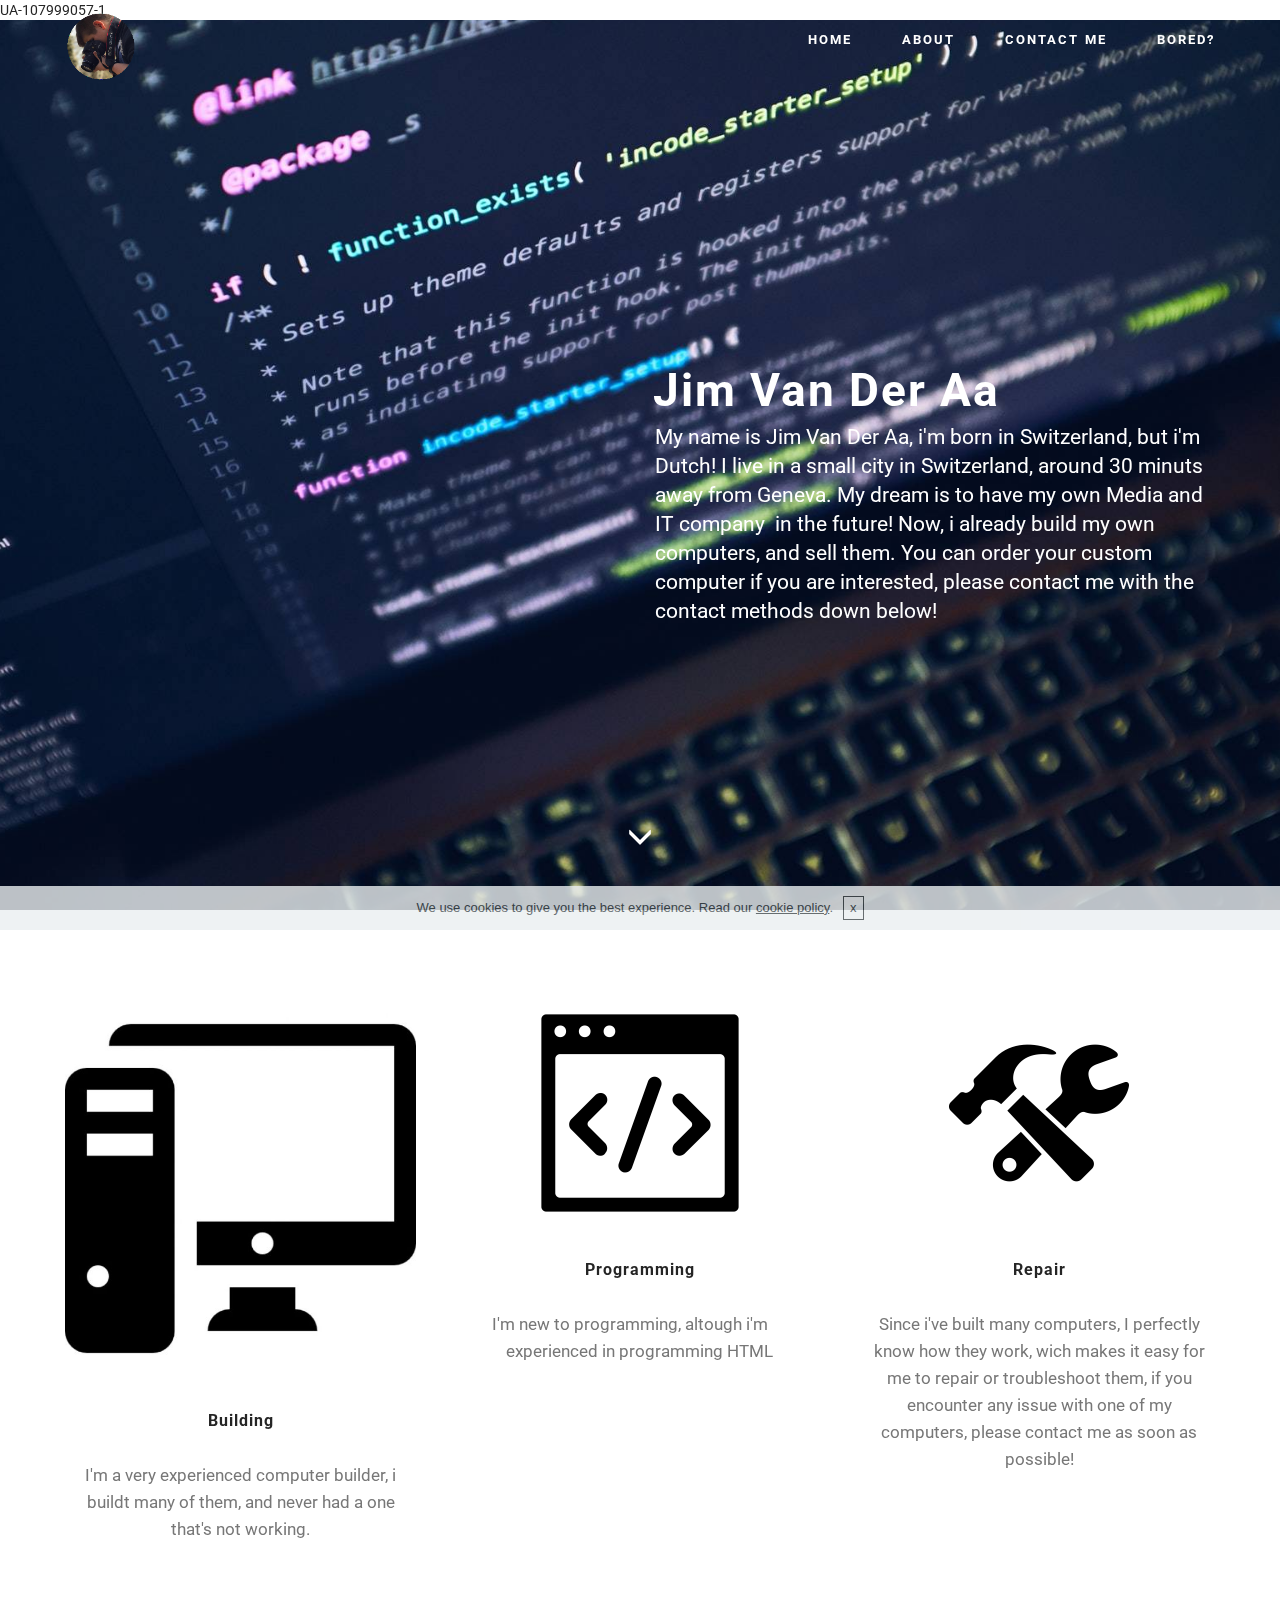
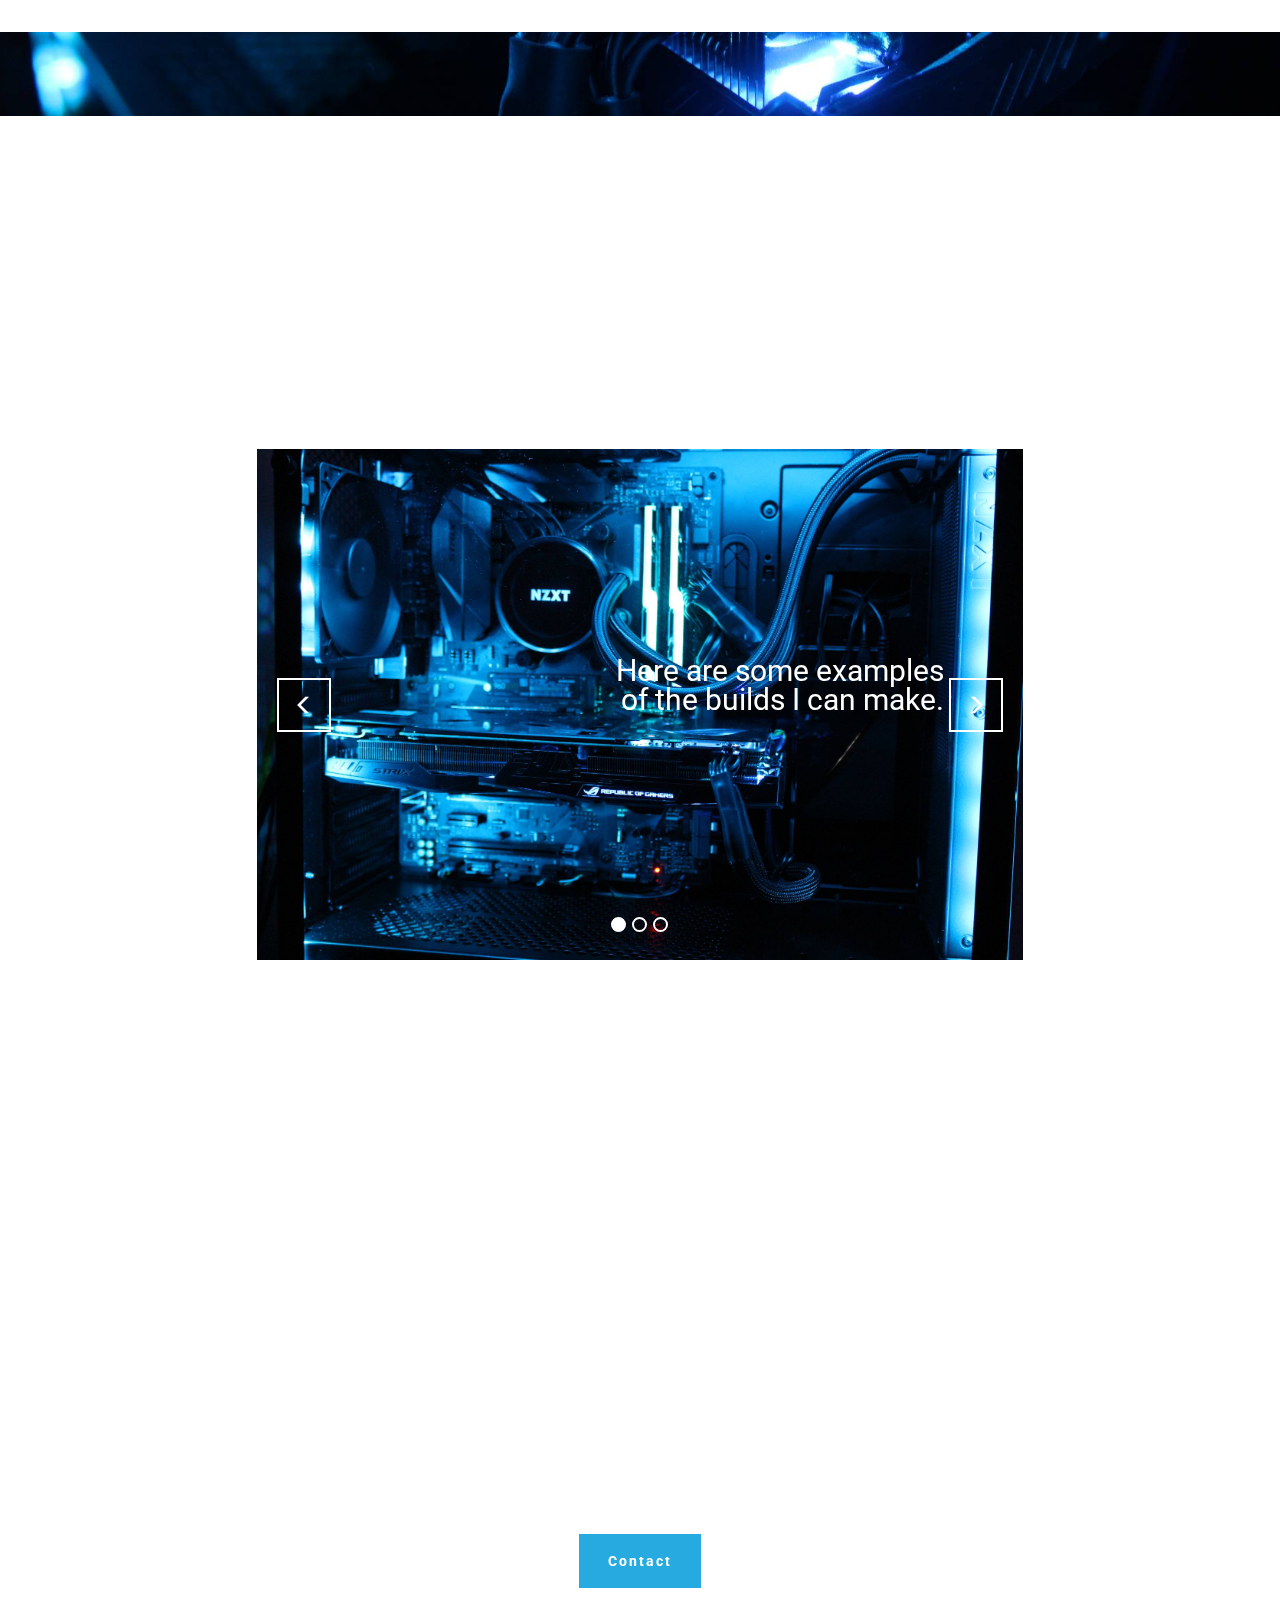
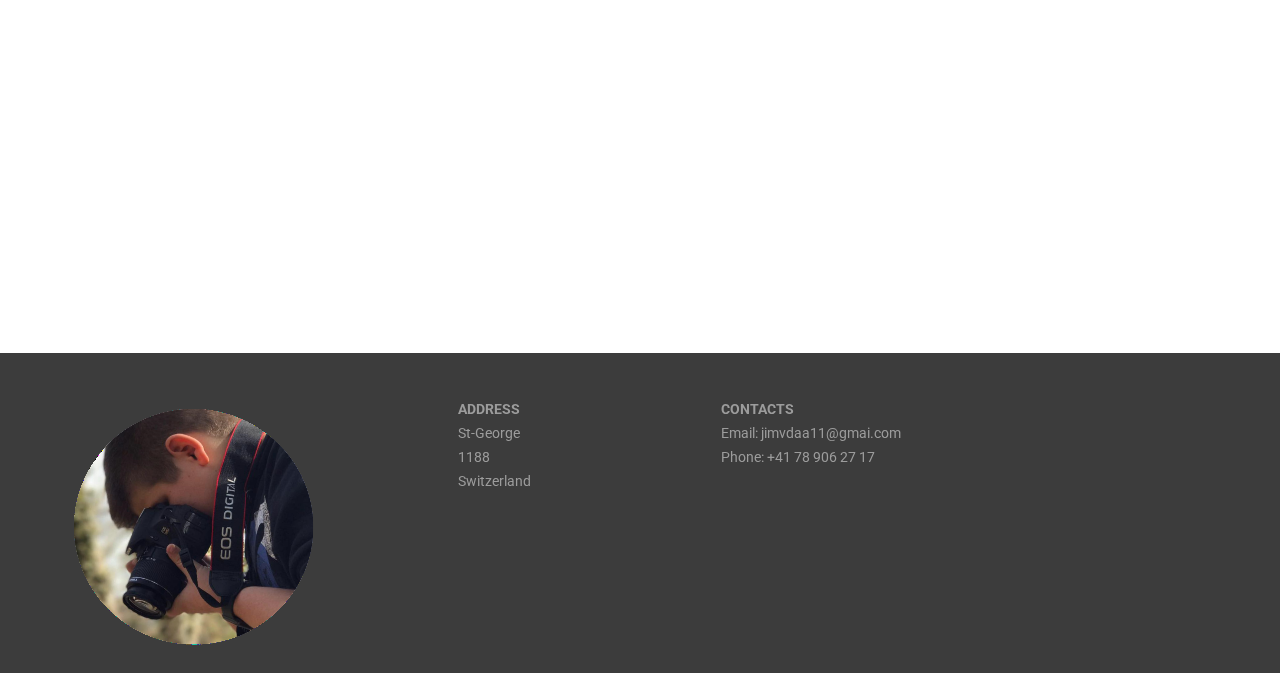
==== index.html @ eb86ec7e "create github pages" ====
<!DOCTYPE html>
<html>
<head>
  <!-- Site made with Mobirise Website Builder v4.3.2, https://mobirise.com -->
  <meta charset="UTF-8">
  <meta http-equiv="X-UA-Compatible" content="IE=edge">
  <meta name="generator" content="Mobirise v4.3.2, mobirise.com">
  <meta name="viewport" content="width=device-width, initial-scale=1">
  <link rel="shortcut icon" href="assets/images/man-128x128.png" type="image/x-icon">
  <meta name="description" content="">
  <title>Home</title>
  <link rel="stylesheet" href="https://fonts.googleapis.com/css?family=Roboto:700,400&subset=cyrillic,latin,greek,vietnamese">
  <link rel="stylesheet" href="assets/bootstrap/css/bootstrap.min.css">
  <link rel="stylesheet" href="assets/soundcloud-plugin/style.css">
  <link rel="stylesheet" href="assets/animate.css/animate.min.css">
  <link rel="stylesheet" href="assets/mobirise/css/style.css">
  <link rel="stylesheet" href="assets/mobirise-slider/style.css">
  <link rel="stylesheet" href="assets/mobirise/css/mbr-additional.css" type="text/css">
  
  
  
</head>
<body>

<!-- Google Analytics -->
UA-107999057-1
<!-- /Google Analytics -->


<section class="mbr-navbar mbr-navbar--freeze mbr-navbar--absolute mbr-navbar--sticky mbr-navbar--auto-collapse mbr-navbar--transparent" id="menu-0" data-rv-view="0">
    <div class="mbr-navbar__section mbr-section">
        <div class="mbr-section__container container">
            <div class="mbr-navbar__container">
                <div class="mbr-navbar__column mbr-navbar__column--s mbr-navbar__brand">
                    <span class="mbr-navbar__brand-link mbr-brand mbr-brand--inline">
                        <span class="mbr-brand__logo"><a href="https://mobirise.com"><img src="assets/images/man-128x128.png" class="mbr-navbar__brand-img mbr-brand__img" alt="Mobirise"></a></span>
                        <span class="mbr-brand__name"><a class="mbr-brand__name text-white" href="https://mobirise.com"></a></span>
                    </span>
                </div>
                <div class="mbr-navbar__hamburger mbr-hamburger"><span class="mbr-hamburger__line"></span></div>
                <div class="mbr-navbar__column mbr-navbar__menu">
                    <nav class="mbr-navbar__menu-box mbr-navbar__menu-box--inline-right">
                        <div class="mbr-navbar__column">
                            <ul class="mbr-navbar__items mbr-navbar__items--right float-left mbr-buttons mbr-buttons--freeze mbr-buttons--right btn-decorator mbr-buttons--active mbr-buttons--only-links"><li class="mbr-navbar__item"><a class="mbr-buttons__link btn text-white" href="index.html#features1-7">HOME</a></li><li class="mbr-navbar__item"><a class="mbr-buttons__link btn text-white" href="page2.html">ABOUT</a></li><li class="mbr-navbar__item"><a class="mbr-buttons__link btn text-white" href="Contact.html">CONTACT ME<br><br></a></li>  <li class="mbr-navbar__item"><a class="mbr-buttons__link btn text-white" href="soundcloud.html">BORED?</a></li> </ul>                            
                            
                        </div>
                    </nav>
                </div>
            </div>
        </div>
    </div>
</section>

<section class="engine"><a href="https://mobirise.co">Mobirise</a></section><section class="mbr-box mbr-section mbr-section--relative mbr-section--fixed-size mbr-section--full-height mbr-section--bg-adapted mbr-parallax-background" id="header1-1" data-rv-view="2" style="background-image: url(assets/images/mbr-1-1620x1080.jpg);">
    <div class="mbr-box__magnet mbr-box__magnet--sm-padding mbr-box__magnet--center-left mbr-after-navbar">
        
        <div class="mbr-box__container mbr-section__container container">
            <div class="mbr-box mbr-box--stretched"><div class="mbr-box__magnet mbr-box__magnet--center-left">
                <div class="row"><div class=" col-sm-6 col-sm-offset-6">
                    <div class="mbr-hero animated fadeInUp">
                        <h1 class="mbr-hero__text">Jim Van Der Aa</h1>
                        <p class="mbr-hero__subtext">My name is Jim Van Der Aa, i'm born in Switzerland, but i'm Dutch! I live in a small city in Switzerland, around 30 minuts away from Geneva. My dream is to have my own Media and IT company &nbsp;in the future! Now, i already build my own computers, and sell them. You can order your custom computer if you are interested, please contact me with the contact methods down below!</p>
                    </div>
                    
                </div></div>
            </div></div>
        </div>
        <div class="mbr-arrow mbr-arrow--floating text-center">
            <div class="mbr-section__container container">
                <a class="mbr-arrow__link" href="#features1-7"><i class="glyphicon glyphicon-menu-down"></i></a>
            </div>
        </div>
    </div>
</section>

<section class="mbr-section mbr-section--relative mbr-section--fixed-size" id="features1-7" data-rv-view="7" style="background-color: rgb(255, 255, 255);">
    
    
    <div class="mbr-section__container container mbr-section__container--std-top-padding" style="padding-top: 93px;">
        <div class="mbr-section__row row">
            <div class="mbr-section__col col-xs-12 col-sm-4">
                <div class="mbr-section__container mbr-section__container--center mbr-section__container--middle">
                    <figure class="mbr-figure"><img src="assets/images/pc-computer-with-monitor-318-50338-600x600.jpg" class="mbr-figure__img"></figure>
                </div>
                <div class="mbr-section__container mbr-section__container--middle">
                    <div class="mbr-header mbr-header--reduce mbr-header--center mbr-header--wysiwyg">
                        <h3 class="mbr-header__text">Building<br></h3>
                    </div>
                </div>
                <div class="mbr-section__container mbr-section__container--last" style="padding-bottom: 93px;">
                    <div class="mbr-article mbr-article--wysiwyg">
                        <p>I'm a very experienced computer builder, i buildt many of them, and never had a one that's not working.</p>
                    </div>
                </div>
                
            </div>
            <div class="mbr-section__col col-xs-12 col-sm-4">
                <div class="mbr-section__container mbr-section__container--center mbr-section__container--middle">
                    <figure class="mbr-figure"><img src="assets/images/143945-200-200x200.png" class="mbr-figure__img"></figure>
                </div>
                <div class="mbr-section__container mbr-section__container--middle">
                    <div class="mbr-header mbr-header--reduce mbr-header--center mbr-header--wysiwyg">
                        <h3 class="mbr-header__text">Programming</h3>
                    </div>
                </div>
                <div class="mbr-section__container mbr-section__container--last" style="padding-bottom: 93px;">
                    <div class="mbr-article mbr-article--wysiwyg">
                        <p>&nbsp; &nbsp;I'm new to programming, altough i'm &nbsp; &nbsp; &nbsp; &nbsp; &nbsp;experienced in programming HTML&nbsp;</p>
                    </div>
                </div>
                
            </div>
            
            <div class="mbr-section__col col-xs-12 col-sm-4">
                <div class="mbr-section__container mbr-section__container--center mbr-section__container--middle">
                    <figure class="mbr-figure"><img src="assets/images/428864-200-200x200.png" class="mbr-figure__img"></figure>
                </div>
                <div class="mbr-section__container mbr-section__container--middle">
                    <div class="mbr-header mbr-header--reduce mbr-header--center mbr-header--wysiwyg">
                        <h3 class="mbr-header__text">Repair</h3>
                    </div>
                </div>
                <div class="mbr-section__container mbr-section__container--last" style="padding-bottom: 93px;">
                    <div class="mbr-article mbr-article--wysiwyg">
                        <p>Since i've built many computers, I perfectly know how they work, wich makes it easy for me to repair or troubleshoot them, if you encounter any issue with one of my computers, please contact me as soon as possible!</p>
                    </div>
                </div>
                
            </div>
            
            
            
            
            
        </div>
    </div>
</section>

<section class="mbr-section mbr-section--relative mbr-section--fixed-size mbr-parallax-background" id="msg-box3-9" data-rv-view="10" style="background-image: url(assets/images/img-527-2000x1333.jpg);">
    
    <div class="mbr-section__container container mbr-section__container--first" style="padding-top: 93px;">
        <div class="mbr-header mbr-header--wysiwyg row">
            <div class="col-sm-8 col-sm-offset-2">
                <h3 class="mbr-header__text">Custom Computer</h3>
                
            </div>
        </div>
    </div>
    <div class="mbr-section__container container mbr-section__container--last" style="padding-bottom: 93px;">
        <div class="row">
            <div class="mbr-article mbr-article--wysiwyg col-sm-8 col-sm-offset-2"><p>I can build a custom computer for you, please specify wich specs you would like.</p><p>If you have no idea what specs you would want, please tell me what you will be using the pc for, and what your budget is.</p></div>
        </div>
    </div>
    
</section>

<section class="mbr-slider mbr-section mbr-section--no-padding carousel slide" data-ride="carousel" data-wrap="true" data-interval="5000" id="slider2-a" data-rv-view="13">
    <div class="mbr-section__container article-slider container mbr-section__container--isolated">
        <div class=" col-sm-offset-2 col-sm-8">
            <ol class="carousel-indicators">
                <li data-app-prevent-settings="" data-target="#slider2-a" class="active" data-slide-to="0"></li><li data-app-prevent-settings="" data-target="#slider2-a" data-slide-to="1"></li><li data-app-prevent-settings="" data-target="#slider2-a" data-slide-to="2"></li>
            </ol>
            <div class="carousel-inner" role="listbox">
                <div class="mbr-box mbr-section mbr-section--relative mbr-section--fixed-size mbr-section--bg-adapted item dark center active">
                    <div class="mbr-box__magnet mbr-box__magnet--center-right">
                                            
                        <div>
                            <img src="assets/images/img-541-2000x1333.jpg">
                            <div class="row">
                                <div class=" col-md-6 col-md-offset-5">  

                                <div class="mbr-hero">
                                    <h1 class="mbr-hero__text"></h1>

                                    <p class="mbr-hero__subtext">Here are some examples of the builds I can make.</p>
                                </div>
                                
                                </div>
                            </div>
                        </div>
                    </div>
                </div><div class="mbr-box mbr-section mbr-section--relative mbr-section--fixed-size mbr-section--bg-adapted item dark center">
                    <div class="mbr-box__magnet mbr-box__magnet--center-left">
                                            
                        <div>
                            <img src="assets/images/img-519-2000x1333.jpg">
                            <div class="row">
                                <div class=" col-md-offset-1 col-md-6">  

                                <div class="mbr-hero">
                                    <h1 class="mbr-hero__text"></h1>

                                    <p class="mbr-hero__subtext"></p>
                                </div>
                                
                                </div>
                            </div>
                        </div>
                    </div>
                </div><div class="mbr-box mbr-section mbr-section--relative mbr-section--fixed-size mbr-section--bg-adapted item dark center">
                    <div class="mbr-box__magnet mbr-box__magnet--center-center">
                                            
                        <div>
                            <img src="assets/images/img-511-2000x1333.jpg">
                            <div class="row">
                                <div class=" col-md-8 col-md-offset-2">  

                                <div class="mbr-hero">
                                    <h1 class="mbr-hero__text"></h1>

                                    <p class="mbr-hero__subtext"></p>
                                </div>
                                
                                </div>
                            </div>
                        </div>
                    </div>
                </div>
            </div>
            
            <a data-app-prevent-settings="" class="left carousel-control" role="button" data-slide="prev" href="#slider2-a">
                <span class="glyphicon glyphicon-menu-left" aria-hidden="true"></span>
                <span class="sr-only">Previous</span>
            </a>
            <a data-app-prevent-settings="" class="right carousel-control" role="button" data-slide="next" href="#slider2-a">
                <span class="glyphicon glyphicon-menu-right" aria-hidden="true"></span>
                <span class="sr-only">Next</span>
            </a>
        </div>
    </div>
</section>

<section class="mbr-box mbr-section mbr-section--relative mbr-section--fixed-size mbr-section--full-height mbr-section--bg-adapted" id="header4-r" data-bg-video="https://www.youtube.com/embed/zaPo86cfmDQ?rel=0&amp;amp;showinfo=0&amp;autoplay=0&amp;loop=0" data-rv-view="69">
    <div class="mbr-box__magnet mbr-box__magnet--sm-padding mbr-box__magnet--center-center">
        
        <div class="mbr-box__container mbr-section__container container">
            <div class="mbr-box mbr-box--stretched"><div class="mbr-box__magnet mbr-box__magnet--center-center">
                <div class="row"><div class=" col-sm-8 col-sm-offset-2">
                    <div class="mbr-hero animated fadeInUp">
                        <h1 class="mbr-hero__text">Contact Form</h1>
                        <p class="mbr-hero__subtext">You can contact me via e-mail, and it's totally free :-)</p>
                    </div>
                    <div class="mbr-buttons btn-inverse mbr-buttons--center"><a class="mbr-buttons__btn btn btn-lg animated fadeInUp delay btn-info" href="https://mobirise.com">Contact</a> </div>
                </div></div>
            </div></div>
        </div>
        
    </div>
</section>

<section class="mbr-section mbr-section--relative mbr-section--fixed-size" id="contacts1-c" data-rv-view="5" style="background-color: rgb(60, 60, 60);">
    
    <div class="mbr-section__container container">
        <div class="mbr-contacts mbr-contacts--wysiwyg row" style="padding-top: 45px; padding-bottom: 0px;">
            <div class="col-sm-4">
                <div><img src="assets/images/man-265x264.png" class="mbr-contacts__img mbr-contacts__img--left"></div>
            </div>
            <div class="col-sm-8">
                <div class="row">
                    <div class="col-sm-4">
                        <p class="mbr-contacts__text"><strong>ADDRESS</strong><br>St-George<br>1188<br>Switzerland</p>
                    </div>
                    <div class="col-sm-4">
                        <p class="mbr-contacts__text"><strong>CONTACTS</strong><br>
Email: jimvdaa11@gmai.com<br>
Phone: +41 78 906 27 17<br><br></p>
                    </div>
                    <div class="col-sm-4"><ul class="mbr-contacts__list"></ul></div>
                </div>
            </div>
        </div>
    </div>
</section>


  <script src="assets/web/assets/jquery/jquery.min.js"></script>
  <script src="assets/bootstrap/js/bootstrap.min.js"></script>
  <script src="assets/smooth-scroll/smooth-scroll.js"></script>
  <script src="assets/jquery-mb-ytplayer/jquery.mb.ytplayer.min.js"></script>
  <script src="assets/bootstrap-carousel-swipe/bootstrap-carousel-swipe.js"></script>
  <script src="assets/jarallax/jarallax.js"></script>
  <script src="assets/cookies-alert-plugin/cookies-alert-core.js"></script>
  <script src="assets/cookies-alert-plugin/cookies-alert-script.js"></script>
  <script src="assets/mobirise/js/script.js"></script>
  
  
<input name="cookieData" type="hidden" data-cookie-text="We use cookies to give you the best experience. Read our <a href='privacy.html'>cookie policy</a>.">
  </body>
</html>
---- assets/soundcloud-plugin/style.css ----
.addons-container {
  position: relative;
  margin-left: auto;
  margin-right: auto;
  padding-right: 15px;
  padding-left: 15px; }
  @media (min-width: 576px) {
    .addons-container {
      padding-right: 15px;
      padding-left: 15px; } }
  @media (min-width: 768px) {
    .addons-container {
      padding-right: 15px;
      padding-left: 15px; } }
  @media (min-width: 992px) {
    .addons-container {
      padding-right: 15px;
      padding-left: 15px; } }
  @media (min-width: 1200px) {
    .addons-container {
      padding-right: 15px;
      padding-left: 15px; } }
  @media (min-width: 576px) {
    .addons-container {
      width: 540px;
      max-width: 100%; } }
  @media (min-width: 768px) {
    .addons-container {
      width: 720px;
      max-width: 100%; } }
  @media (min-width: 992px) {
    .addons-container {
      width: 960px;
      max-width: 100%; } }
  @media (min-width: 1200px) {
    .addons-container {
      width: 1140px;
      max-width: 100%; } }

.addons-container-inner{
    position: relative;
    width: 100%;
    min-height: 1px;
    padding-right: 15px;
    padding-left: 15px;
}
@media (min-width: 567px) {
    .addons-container-inner{
        -ms-flex: 0 0 66.666667%;
        flex: 0 0 66.666667%;
        max-width: 66.666667%;
    }
}
.addons-row{
    display: flex;
    justify-content:center;
}
---- assets/mobirise/css/style.css ----
.is-builder .animated {
  -webkit-animation-name: none !important;
  animation-name: none !important;
}
html {
  position: relative;
  min-height: 100%;
}
.mbr-embedded-video {
  position: relative;
}
.mbr-background-video,
.mbr-background-video-preview {
  bottom: 0;
  left: 0;
  overflow: hidden;
  position: absolute;
  right: 0;
  top: 0;
}
.mbr-parallax-background,
.mbr-background {
  background-attachment: fixed !important;
  background-position: 50% 0;
  background-repeat: no-repeat;
  background-size: cover !important;
}
.mbr-hidden-scrollbar .mbr-parallax-background {
  background-size: auto 130%;
}
.mobile .mbr-parallax-background {
  background-attachment: scroll !important;
}
.mbr-background {
  background-attachment: scroll !important;
}
.mbr-navbar {
  position: relative;
  width: 100%;
}
.mbr-navbar:before {
  content: "";
  display: block;
}
.mbr-navbar__brand-link:after,
.mbr-navbar__brand-img {
  max-height: 74px;
  height: 100%;
}
.mbr-navbar:before,
.mbr-navbar__container {
  height: 98px;
}
.mbr-navbar--ss .mbr-navbar__brand-link:after,
.mbr-navbar--ss .mbr-navbar__brand-img {
  height: 74px;
}
.mbr-navbar--ss:before,
.mbr-navbar--ss .mbr-navbar__container {
  height: 98px;
}
.mbr-navbar--xs .mbr-navbar__brand-link:after,
.mbr-navbar--xs .mbr-navbar__brand-img {
  height: 32px;
}
.mbr-navbar--xs:before,
.mbr-navbar--xs .mbr-navbar__container {
  height: 56px;
}
.mbr-navbar--s .mbr-navbar__brand-link:after,
.mbr-navbar--s .mbr-navbar__brand-img {
  height: 48px;
}
.mbr-navbar--s:before,
.mbr-navbar--s .mbr-navbar__container {
  height: 72px;
}
.mbr-navbar--m .mbr-navbar__brand-link:after,
.mbr-navbar--m .mbr-navbar__brand-img {
  height: 64px;
}
.mbr-navbar--m:before,
.mbr-navbar--m .mbr-navbar__container {
  height: 88px;
}
.mbr-navbar--l .mbr-navbar__brand-link:after,
.mbr-navbar--l .mbr-navbar__brand-img {
  height: 96px;
}
.mbr-navbar--l:before,
.mbr-navbar--l .mbr-navbar__container {
  height: 120px;
}
.mbr-navbar--xl .mbr-navbar__brand-link:after,
.mbr-navbar--xl .mbr-navbar__brand-img {
  height: 128px;
}
.mbr-navbar--xl:before,
.mbr-navbar--xl .mbr-navbar__container {
  height: 152px;
}
.mbr-navbar--short .mbr-navbar__brand-link:after,
.mbr-navbar--short .mbr-navbar__brand-img {
  height: 40px;
}
.mbr-navbar--short .mbr-brand__logo .mbr-iconfont{
  font-size: 40px;
}
.mbr-navbar--short:before,
.mbr-navbar--short .mbr-navbar__container {
  height: 64px;
}
.mbr-navbar--short .mbr-navbar__container {
  padding: 12px 0;
}
@media (max-width: 767px) {
  .mbr-navbar--short .mbr-navbar__brand-link:after,
  .mbr-navbar--short .mbr-navbar__brand-img {
    height: 31px;
  }
  .mbr-navbar--short:before,
  .mbr-navbar--short .mbr-navbar__container {
    height: 45px;
  }
  .mbr-navbar--short .mbr-navbar__container {
    padding: 7px 0;
  }
}
.mbr-navbar__brand-img {
  position: relative;
}
.mbr-navbar__brand-img,
.mbr-navbar__container,
.mbr-navbar__section {
  -webkit-transition: all 300ms ease-in-out 0s;
  -o-transition: all 300ms ease-in-out 0s;
  transition: all 300ms ease-in-out 0s;
}
.mbr-navbar__section {
  background: #2c2c2c;
  height: auto;
  position: absolute;
  top: 0;
  width: 100%;
  z-index: 1000;
}
.mbr-navbar__container {
  display: table;
  padding: 12px 0;
  width: 100%;
}
.mbr-navbar__menu-box {
  display: table;
  width: 100%;
}
.mbr-navbar__menu-box--inline-left,
.mbr-navbar__menu-box--inline-center,
.mbr-navbar__menu-box--inline-right {
  display: block;
  text-align: left;
}
.mbr-navbar__menu-box--inline-center {
  text-align: center;
}
.mbr-navbar__menu-box--inline-right {
  text-align: right;
}
.mbr-navbar__column {
  display: table-cell;
  vertical-align: middle;
}
.mbr-navbar__column--xxs {
  width: 1%;
}
.mbr-navbar__column--xs {
  width: 10%;
}
.mbr-navbar__column--s {
  width: 20%;
}
.mbr-navbar__column--m {
  width: 30%;
}
.mbr-navbar__column--l {
  width: 40%;
}
.mbr-navbar__column--xl {
  width: 50%;
}
.mbr-navbar__menu-box--inline-left .mbr-navbar__column,
.mbr-navbar__menu-box--inline-center .mbr-navbar__column,
.mbr-navbar__menu-box--inline-right .mbr-navbar__column {
  display: inline-block;
}
.mbr-navbar__items {
  float: left;
  padding-left: 0px;
  position: relative;
  left: -20px;
}
.mbr-navbar__items--right {
  float: right;
  left: 0;
}
.float-left {
  float: left;
}
.mbr-navbar__item {
  display: block;
  float: left;
  position: relative;
}
.mbr-navbar__hamburger {
  display: none;
  margin-top: -11px;
  position: absolute;
  right: 0;
  top: 50%;
  z-index: 10000;
}
.mbr-navbar--collapsed .mbr-navbar__container {
  position: relative;
}
.mbr-navbar--collapsed .mbr-navbar__column {
  display: block;
  width: 100%;
}
.mbr-navbar--collapsed .mbr-navbar__items--right {
  padding-top: 13px;
}
.mbr-navbar--collapsed .mbr-navbar__menu {
  background: rgba(0, 0, 0, 0.9);
  display: none;
  height: 100%;
  left: 0;
  position: fixed;
  top: 0;
  width: 100%;
  z-index: 9999;
}
.mbr-navbar--collapsed .mbr-navbar__menu-box {
  display: table-cell;
  vertical-align: middle;
}
.mbr-navbar--collapsed .mbr-navbar__items {
  float: none;
}
.mbr-navbar--collapsed .mbr-navbar__item {
  float: none;
}
.mbr-navbar--collapsed .mbr-navbar__hamburger {
  display: block;
}
.mbr-navbar--collapsed.mbr-navbar--open .mbr-navbar__menu {
  display: table;
}
.mbr-navbar--collapsed.mbr-navbar--open:not(.mbr-navbar--sticky) .mbr-navbar__section {
  background: none;
  position: fixed;
}
.mbr-navbar--collapsed.mbr-navbar--open .mbr-navbar__brand {
  visibility: hidden;
}
.mbr-navbar--collapsed.mbr-navbar--sticky.mbr-navbar--open .mbr-navbar__brand {
  visibility: visible;
}
.mbr-navbar--collapsed.mbr-navbar--open .mbr-navbar__brand-img,
.mbr-navbar--collapsed.mbr-navbar--open .mbr-navbar__container {
  -webkit-transition: none;
  -o-transition: none;
  transition: none;
}
.mbr-navbar--freeze.mbr-navbar--collapsed.mbr-navbar--open .mbr-navbar__hamburger,
.mbr-navbar--freeze.mbr-navbar--collapsed.mbr-navbar--open .mbr-navbar__hamburger:hover {
  color: #fff !important;
}
.mbr-navbar--sticky .mbr-navbar__section {
  position: fixed;
}
.mbr-navbar--absolute {
  position: absolute;
}
/* fix for popup menu conflict */
@media (max-width: 480px) {
  .mbr-navbar--absolute.mbr-navbar[id^=menu-] {
    position: absolute;
  }
}
.mbr-navbar--transparent .mbr-navbar__section {
  background: none;
}
.mbr-navbar--stuck .mbr-navbar__section,
.mbr-navbar--relative .mbr-navbar__section {
  background: #2c2c2c;
}
@media (max-width: 991px) {
  .mbr-navbar--auto-collapse .mbr-navbar__container {
    position: relative;
  }
  .mbr-navbar--auto-collapse .mbr-navbar__column {
    display: block;
    width: 100%;
  }
  .mbr-navbar__column {
    max-height: 100vh;
    overflow-x: hidden;
    overflow-y:auto;
  }
  .mbr-navbar__column::-webkit-scrollbar {
    display:none;
  }
  .mbr-navbar--auto-collapse .mbr-navbar__items--right {
    padding-top: 13px;
  }
  .mbr-navbar--auto-collapse .mbr-navbar__menu {
    background: rgba(0, 0, 0, 0.9);
    display: none;
    height: 100%;
    left: 0;
    position: fixed;
    top: 0;
    width: 100%;
    z-index: 9999;
  }
  .mbr-navbar--auto-collapse .mbr-navbar__menu-box {
    display: table-cell;
    vertical-align: middle;
  }
  .mbr-navbar--auto-collapse .mbr-navbar__items {
    float: none;
  }
  .mbr-navbar--auto-collapse .mbr-navbar__item {
    float: none;
  }
  .mbr-navbar--auto-collapse .mbr-navbar__hamburger {
    display: block;
  }
  .mbr-navbar--auto-collapse.mbr-navbar--open .mbr-navbar__menu {
    display: table;
  }
  .mbr-navbar--auto-collapse.mbr-navbar--open:not(.mbr-navbar--sticky) .mbr-navbar__section {
    background: none;
    position: fixed;
  }
  .mbr-navbar--auto-collapse.mbr-navbar--open .mbr-navbar__brand {
    visibility: hidden;
  }
  .mbr-navbar--auto-collapse.mbr-navbar--sticky.mbr-navbar--open .mbr-navbar__brand {
    visibility: visible;
  }
  .mbr-navbar--auto-collapse.mbr-navbar--open .mbr-navbar__brand-img,
  .mbr-navbar--auto-collapse.mbr-navbar--open .mbr-navbar__container {
    -webkit-transition: none;
    -o-transition: none;
    transition: none;
  }
}
.mbr-after-navbar:before {
  content: "";
  display: block;
  height: 98px;
}
.mbr-hamburger {
  cursor: pointer;
  height: 23px;
  width: 30px;
}
.mbr-hamburger:focus {
  outline: none;
}
.mbr-hamburger__line,
.mbr-hamburger__line:before,
.mbr-hamburger__line:after {
  content: "";
  position: absolute;
  display: block;
  height: 1px;
  cursor: pointer;
}
.mbr-hamburger__line,
.mbr-hamburger__line:before,
.mbr-hamburger__line:after {
  width: 30px;
  border-bottom: 5px solid;
  top: 9px;
}
.mbr-hamburger__line:before {
  top: -9px;
}
.mbr-hamburger__line:after {
  top: 9px;
}
.mbr-hamburger__line,
.mbr-hamburger__line:before,
.mbr-hamburger__line:after {
  -webkit-transition: all 300ms ease-in-out;
  transition: all 300ms ease-in-out;
}
.mbr-hamburger--open .mbr-hamburger__line {
  border-color: transparent;
}
.mbr-hamburger--open .mbr-hamburger__line:before,
.mbr-hamburger--open .mbr-hamburger__line:after {
  top: 0;
}
.mbr-hamburger--open .mbr-hamburger__line:before {
  -ms-transform: rotate(45deg);
  -webkit-transform: rotate(45deg);
  transform: rotate(45deg);
}
.mbr-hamburger--open .mbr-hamburger__line:after {
  top: 10px;
  -ms-transform: translatey(-10px) rotate(-45deg);
  -webkit-transform: translatey(-10px) rotate(-45deg);
  transform: translatey(-10px) rotate(-45deg);
}
@media (max-width: 767px) {
  .mbr-hamburger {
    height: 23px;
    width: 27px;
  }
  .mbr-hamburger__line,
  .mbr-hamburger__line:before,
  .mbr-hamburger__line:after {
    width: 27px;
    border-bottom: 4px solid;
    top: 9px;
  }
  .mbr-hamburger__line:before {
    top: -9px;
  }
  .mbr-hamburger__line:after {
    top: 9px;
  }
}

.navbar-dropdown .hamburger-icon {
  content: "";
  width: 16px;
  -webkit-box-shadow: 0 -6px 0 1px,0 0 0 1px,0 6px 0 1px;
  -moz-box-shadow: 0 -6px 0 1px,0 0 0 1px,0 6px 0 1px;
  box-shadow: 0 -6px 0 1px,0 0 0 1px,0 6px 0 1px;
}

.mbr-brand {
  display: block;
  float: left;
  position: relative;
}
.mbr-brand,
.mbr-brand:hover {
  text-decoration: none;
}
.mbr-brand__name {
  display: block;
  font-weight: bold;
  margin-top: 5px;
  text-align: center;
}
.mbr-brand__name,
.mbr-brand__name:hover {
  text-decoration: none;
}
.mbr-brand--inline {
  display: table;
}
.mbr-brand--inline:after {
  content: "";
  display: table-cell;
  width: 1px;
}
.mbr-brand--inline .mbr-brand__logo,
.mbr-brand--inline .mbr-brand__name {
  display: table-cell;
  vertical-align: middle;
}
.mbr-brand--inline .mbr-brand__logo {
  padding-right: 10px;
}
.mbr-brand--inline .mbr-brand__name {
  margin: 0;
  text-align: left;
}
.mbr-form {
  display: table;
  margin-top: -13px;
  position: relative;
  top: 14px;
  width: 100%;
}
.mbr-form__left,
.mbr-form__right {
  display: table-cell;
  vertical-align: top;
}
.mbr-form__left {
  padding-right: 3px;
}
.mbr-form__right {
  width: 1px;
}
@media (max-width: 530px) {
  .mbr-form {
    display: block;
    margin-top: -27px;
    position: relative;
    top: 26px;
  }
  .mbr-form__left,
  .mbr-form__right {
    display: block;
  }
  .mbr-form__left {
    margin-bottom: 12px;
    padding-right: 0;
  }
  .mbr-form__right {
    width: 100%;
  }
}
.mbr-section {
  padding: 0 20px;
}
.mbr-section--no-padding {
  padding: 0;
}
.mbr-section--relative {
  position: relative;
}
.mbr-section--fixed-size {
  overflow: hidden;
}
.mbr-section--full-height {
  height: 100vh;
}
.mbr-section--full-height.mbr-after-navbar:before {
  display: none;
}
.mbr-section--bg-adapted {
  background-attachment: scroll;
  background-position: 50% 0;
  background-repeat: no-repeat;
  background-size: cover;
}
.mbr-section--gray {
  background-color: #444444;
}
.mbr-section--light-gray {
  background-color: #f0f0f0;
}
.mbr-section--dark-gray {
  background-color: #3c3c3c;
}
.mbr-section__container {
  padding: 0;
  position: relative;
  z-index: 3;
}
.mbr-section__container--center {
  text-align: center;
}
.mbr-section__container--std-padding {
  padding: 93px 0;
}
.mbr-section__container--std-top-padding {
  padding-top: 93px;
}
.mbr-section__container--std-bot-padding {
  padding-bottom: 93px;
}
.mbr-section__container--sm-padding {
  padding: 41px 0;
}
.mbr-section__container--sm-top-padding {
  padding-top: 41px;
}
.mbr-section__container--sm-bot-padding {
  padding-bottom: 41px;
}
.mbr-section__container--isolated {
  padding-bottom: 93px;
  padding-top: 93px;
}
.mbr-section__container--first {
  padding-top: 93px;
  padding-bottom: 41px;
}
.mbr-section__container--middle {
  padding-bottom: 41px;
}
.mbr-section__container--last {
  padding-bottom: 93px;
}
.mbr-section__row {
  margin-left: -24px;
  margin-right: -24px;
}
.mbr-section__col {
  overflow: hidden;
  padding-left: 24px;
  padding-right: 24px;
}
.mbr-section__left {
  padding-right: 40px;
}
.mbr-section__right {
  padding-left: 15px;
}
.mbr-section__header {
  line-height: 1.5em;
  margin: -10px 0 0;
  text-align: center;
}
@media (min-width: 768px) {
  .mbr-section--short-paddings .mbr-section__container--std-padding {
    padding: 59px 0;
  }
  .mbr-section--short-paddings .mbr-section__container--std-top-padding {
    padding-top: 59px;
  }
  .mbr-section--short-paddings .mbr-section__container--std-bot-padding {
    padding-bottom: 59px;
  }
  .mbr-section--short-paddings .mbr-section__container--sm-padding {
    padding: 41px 0;
  }
  .mbr-section--short-paddings .mbr-section__container--sm-top-padding {
    padding-top: 41px;
  }
  .mbr-section--short-paddings .mbr-section__container--sm-bot-padding {
    padding-bottom: 41px;
  }
  .mbr-section--short-paddings .mbr-section__container--isolated {
    padding-bottom: 59px;
    padding-top: 59px;
  }
  .mbr-section--short-paddings .mbr-section__container--first {
    padding-top: 59px;
    padding-bottom: 41px;
  }
  .mbr-section--short-paddings .mbr-section__container--middle {
    padding-bottom: 41px;
  }
  .mbr-section--short-paddings .mbr-section__container--last {
    padding-bottom: 59px;
  }
}
@media (max-width: 767px) {
  .mbr-section__left {
    padding-right: 15px;
  }
  .mbr-section__right {
    padding-left: 15px;
    padding-top: 51px;
  }
}
.mbr-arrow {
  bottom: 71px;
  left: 0;
  line-height: 1px;
  padding: 0 20px;
  position: absolute;
  width: 100%;
  z-index: 3;
}
.mbr-arrow__link {
  display: inline-block;
  font-size: 26px;
}
.mbr-arrow__link,
.mbr-arrow__link:hover,
.mbr-arrow__link:focus {
  color: #fff;
}
.mbr-arrow--floating .mbr-arrow__link {
  -webkit-animation: floating-arrow 1.6s infinite ease-in-out 0s;
  -o-animation: floating-arrow 1.6s infinite ease-in-out 0s;
  animation: floating-arrow 1.6s infinite ease-in-out 0s;
}
@-webkit-keyframes floating-arrow {
  from {
    -webkit-transform: translateY(0);
    transform: translateY(0);
  }
  65% {
    -webkit-transform: translateY(11px);
    transform: translateY(11px);
  }
  to {
    -webkit-transform: translateY(0);
    transform: translateY(0);
  }
}
@-o-keyframes floating-arrow {
  from {
    -webkit-transform: translateY(0);
    transform: translateY(0);
  }
  65% {
    -webkit-transform: translateY(11px);
    transform: translateY(11px);
  }
  to {
    -webkit-transform: translateY(0);
    transform: translateY(0);
  }
}
@keyframes floating-arrow {
  from {
    -webkit-transform: translateY(0);
    transform: translateY(0);
  }
  65% {
    -webkit-transform: translateY(11px);
    transform: translateY(11px);
  }
  to {
    -webkit-transform: translateY(0);
    transform: translateY(0);
  }
}
.mbr-arrow--dark .mbr-arrow__link,
.mbr-arrow--dark .mbr-arrow__link:hover,
.mbr-arrow--dark .mbr-arrow__link:focus {
  color: #252525;
}
@media (max-width: 767px) {
  .mbr-arrow {
    bottom: 41px;
  }
}
@media (max-width: 320px) {
  .mbr-arrow {
    bottom: 21px;
    text-align: center;
  }
}
@media all and (device-width: 320px) and (device-height: 568px) and (orientation: portrait) {
  .mbr-arrow {
    bottom: 31px;
  }
}
.mbr-box {
  display: table;
  width: 100%;
}
.mbr-box--fixed {
  table-layout: fixed;
}
.mbr-box--stretched {
  height: 100%;
}
.mbr-box__magnet {
  display: table-cell;
  float: none;
  height: 100%;
  margin-bottom: 0;
  margin-top: 0;
  text-align: center;
  vertical-align: middle;
}
.mbr-box__magnet--sm-padding {
  padding: 41px 0;
}
.mbr-box__magnet--top-left,
.mbr-box__magnet--top-center,
.mbr-box__magnet--top-right {
  vertical-align: top;
}
.mbr-box__magnet--bottom-left,
.mbr-box__magnet--bottom-center,
.mbr-box__magnet--bottom-right {
  vertical-align: bottom;
}
.mbr-box__magnet--top-left,
.mbr-box__magnet--center-left,
.mbr-box__magnet--bottom-left {
  text-align: left;
}
.mbr-box__magnet--top-right,
.mbr-box__magnet--center-right,
.mbr-box__magnet--bottom-right {
  text-align: right;
}
.mbr-box__container {
  height: 50%;
}
@media (max-width: 767px) {
  .mbr-box__container {
    height: 100%;
  }
  .mbr-box--adapted {
    display: block;
  }
  .mbr-box--adapted > .mbr-box__magnet {
    display: block;
    height: auto;
  }
}
.mbr-overlay {
  background: #222;
  bottom: 0;
  left: 0;
  position: absolute;
  right: 0;
  top: 0;
  z-index: 2;
}
.mbr-google-map__marker {
  color: #252525;
  display: none;
  margin: 0;
}
.mbr-google-map--loaded .mbr-google-map__marker {
  display: block;
}
.mbr-hero {
  color: #fff;
  position: relative;
}
.mbr-hero__text {
  font-size: 46px;
  font-weight: bold;
  left: -2px;
  letter-spacing: 2px;
  line-height: 50px;
  margin: -18px 0 1px 0;
  padding-bottom: 41px;
  position: relative;
  top: 8px;
}
.mbr-hero__subtext {
  font-size: 21px;
  line-height: 29px;
  margin: -32px 0 3px 0;
  padding: 0 0 41px 0;
  position: relative;
  top: 6px;
}
.mbr-figure {
  display: inline-block;
  /*line-height: 1px;*/
  margin: 0;
  max-width: 100%;
  overflow: hidden;
  position: relative;
}
.mbr-figure--no-bg {
  background: none;
}
.mbr-figure--full-width {
  display: block;
  width: 100%;
}
.mbr-figure.mbr-after-navbar:before {
  display: none;
}
.mbr-figure--full-width iframe,
.mbr-figure--full-width .mbr-figure__img,
.mbr-figure--full-width .mbr-figure__map {
  width: 100%;
}
.mbr-figure iframe,
.mbr-figure__img,
.mbr-figure__map {
  max-width: 100%;
}
@-webkit-keyframes mapCircleLoading {
  from {
    -webkit-transform: rotate(0deg);
  }
  to {
    -webkit-transform: rotate(359deg);
  }
}
@keyframes mapCircleLoading {
  from {
    transform: rotate(0deg);
  }
  to {
    transform: rotate(359deg);
  }
}
.mbr-figure__map {
  height: 400px;
  position: relative;
}
.mbr-figure__map--short {
  height: 300px;
}
.mbr-figure__map iframe {
  height: 100%;
  width: 100%;
}
.mbr-figure__map [data-state-details] {
  color: #6b6763;
  font-family: "Roboto", Helvetica, Arial, sans-serif;
  height: 1.5em;
  margin-top: -0.75em;
  padding-left: 20px;
  padding-right: 20px;
  position: absolute;
  text-align: center;
  top: 50%;
  width: 100%;
}
.mbr-figure__map[data-state] {
  background: #e9e5dc;
}
.mbr-figure__map[data-state="loading"] [data-state-details] {
  display: none;
}
.mbr-figure__map[data-state="loading"]::after {
  content: "";
  -webkit-animation: mapCircleLoading .6s infinite linear;
  animation: mapCircleLoading .6s infinite linear;
  border-radius: 50%;
  border: 6px rgba(255, 255, 255, 0.35) solid;
  border-top-color: #fff;
  height: 40px;
  left: 50%;
  margin-left: -20px;
  margin-top: -20px;
  position: absolute;
  top: 50%;
  width: 40px;
}
.mbr-figure__caption {
  background: rgba(0, 0, 0, 0.5);
  bottom: 0;
  color: #fff;
  display: block;
  font-size: 17px;
  left: 0;
  line-height: 1.3em;
  min-height: 53px;
  padding: 17px 20px;
  position: absolute;
  text-align: left;
  width: 100%;
}
.mbr-figure__caption--no-padding {
  padding: 17px 0;
}
.mbr-figure--wysiwyg .mbr-figure__caption a,
.mbr-figure--wysiwyg .mbr-figure__caption a:hover {
  color: inherit;
  text-decoration: underline;
}
.mbr-figure--caption-inside-top .mbr-figure__caption {
  bottom: auto;
  top: 0;
}
.mbr-figure--caption-outside-top .mbr-figure__caption,
.mbr-figure--caption-outside-bottom .mbr-figure__caption {
  background: none;
  position: relative;
}
.mbr-figure--no-bg.mbr-figure--caption-outside-top .mbr-figure__caption,
.mbr-figure--no-bg.mbr-figure--caption-outside-bottom .mbr-figure__caption {
  color: #252525;
}
.mbr-figure--no-bg.mbr-figure--caption-outside-top .mbr-figure__caption {
  margin-top: -3px;
  padding-top: 0;
}
.mbr-figure--no-bg.mbr-figure--caption-outside-bottom .mbr-figure__caption {
  margin-top: -2px;
  padding-bottom: 0;
  top: 2px;
}
.mbr-figure__caption--std-grid {
  background: none;
  z-index: 2;
  overflow: hidden;
}
@media (min-width: 768px) {
  .mbr-figure__caption--std-grid {
    width: 715px;
    left: 50%;
    margin-left: -357.5px;
    padding: 17px 0;
  }
}
@media (min-width: 992px) {
  .mbr-figure__caption--std-grid {
    width: 935px;
    margin-left: -467.5px;
  }
}
@media (min-width: 1200px) {
  .mbr-figure__caption--std-grid {
    width: 1150px;
    margin-left: -575px;
  }
}
.mbr-figure__caption--std-grid:before {
  bottom: 0;
  content: "";
  position: absolute;
  top: 0;
  width: 200%;
  z-index: -1;
  margin-left: -50%;
}
.mbr-figure--caption-inside-top .mbr-figure__caption--std-grid:before,
.mbr-figure--caption-inside-bottom .mbr-figure__caption--std-grid:before {
  background: rgba(0, 0, 0, 0.6);
}
.mbr-figure__caption-small {
  color: #ccc;
  display: block;
  font-size: 14px;
  line-height: 1.3em;
}
.mbr-figure--no-bg.mbr-figure--caption-outside-top .mbr-figure__caption-small,
.mbr-figure--no-bg.mbr-figure--caption-outside-bottom .mbr-figure__caption-small {
  color: #777;
}
@media (max-width: 767px) {
  .mbr-figure--adapted {
    display: block;
    width: 100%;
  }
  .mbr-figure--adapted iframe,
  .mbr-figure--adapted .mbr-figure__img,
  .mbr-figure--adapted .mbr-figure__map {
    width: 100%;
  }
  .mbr-figure--caption-inside-top .mbr-figure__caption,
  .mbr-figure--caption-inside-bottom .mbr-figure__caption {
    background: none;
    position: relative;
  }
  .mbr-figure--caption-inside-top .mbr-figure__caption--std-grid:before,
  .mbr-figure--caption-inside-bottom .mbr-figure__caption--std-grid:before {
    display: none;
  }
}
.mbr-reviews {
  list-style: none;
  margin: 0 -15px;
  padding: 3px 0 0 0;
}
.mbr-reviews__item {
  position: relative;
  margin-top: 39px;
}
.mbr-reviews__text {
  background: #fafafa;
  border-radius: 3px;
  border: 1px solid #ededed;
  color: #777;
  font-size: 16px;
  line-height: 26px;
  padding: 20px;
  position: relative;
}
.mbr-reviews__text:before {
  -webkit-transform: rotate(45deg);
  -ms-transform: rotate(45deg);
  -o-transform: rotate(45deg);
  transform: rotate(45deg);
  width: 14px;
  height: 14px;
  background-color: #fafafa;
  border-color: #ededed;
  border-style: none solid solid none;
  border-width: 0 1px 1px 0;
  bottom: -8px;
  content: "";
  display: block;
  left: 50px;
  position: absolute;
}
.mbr-reviews__p {
  margin: 0;
}
.mbr-reviews__author {
  margin-top: 30px;
  padding-left: 102px;
  position: relative;
}
.mbr-reviews__author--short {
  margin-top: 27px;
  padding-left: 32px;
}
.mbr-reviews__author-img {
  width: 50px;
  height: 50px;
  border-radius: 50%;
  left: 33px;
  position: absolute;
  top: 0;
}
.mbr-reviews__author-name {
  color: #777;
  font-size: 14px;
  font-weight: bold;
  position: relative;
  top: -3px;
}
.mbr-reviews__author-bio {
  color: #999;
  font-size: 12px;
}
@media (max-width: 767px) {
  .mbr-reviews__author {
    padding-bottom: 32px;
  }
  .mbr-reviews__author--short {
    padding-bottom: 1px;
  }
}
@media (min-width: 768px) and (max-width: 991px) {
  .mbr-reviews__item:nth-of-type(2n+1) {
    clear: left;
  }
}
@media (min-width: 992px) {
  .mbr-reviews__item:nth-of-type(3n+1) {
    clear: left;
  }
}
@media (max-width: 991px) {
  .mbr-header--reduce .mbr-header__text {
    padding-top: 1em;
    margin-top: -1em;
  }
}
.mbr-header {
  margin-top: -20px;
  padding: 0;
  position: relative;
  text-align: left;
  top: 10px;
}
.mbr-header--std-padding {
  padding-bottom: 41px;
}
.mbr-header--center {
  text-align: center;
}
.mbr-header__text {
  display: block;
  font-size: 25px;
  font-weight: bold;
  letter-spacing: 6px;
  line-height: 1.5em;
  margin: 0;
}
.mbr-header__subtext {
  color: #777;
  font-size: 14px;
  font-style: italic;
  letter-spacing: 1px;
  margin: 8px 0 7px 0;
}
.mbr-header--inline {
  margin-top: 0;
  padding: 41px 0 28px 0;
  top: 0;
}
.mbr-header--inline .mbr-header__text {
  letter-spacing: 4px;
  line-height: 1em;
  margin: 15px 0 0 0;
}
@media (max-width: 767px) {
  .mbr-header--inline {
    padding: 47px 0 38px 0;
  }
  .mbr-header--inline .mbr-header__text {
    display: block;
    margin: 0 0 38px 0;
  }
  .mbr-header--auto-align .mbr-header__text,
  .mbr-header--auto-align .mbr-header__subtext {
    left: 0;
    text-align: center !important;
  }
}
@media (min-width: 768px) {
  .mbr-header--reduce {
    margin-top: -5px;
    top: 2px;
  }
  .mbr-header--reduce .mbr-header__text {
    font-size: 16px;
    letter-spacing: 1px;
    line-height: 1.1em;
    padding-top: 0.4em;
    margin-top: -0.4em;
  }
}
.mbr-social-icons__icon {
  -webkit-transition: all 0.2s ease-in-out 0s;
  -o-transition: all 0.2s ease-in-out 0s;
  transition: all 0.2s ease-in-out 0s;
  color: #fff;
  cursor: pointer;
  display: inline-block;
  font-size: 29px;
  height: 56px;
  line-height: 61px;
  margin: 0 10px 13px 0;
  position: relative;
  text-align: center;
  width: 56px;
}
.mbr-social-icons__icon:hover {
  color: #fff;
}
.mbr-social-icons--style-1 .mbr-social-icons__icon:hover {
  background: #252525 !important;
}
.mbr-contacts {
  color: #9c9c9c;
  font-size: 14px;
  line-height: 1.7em;
  padding: 45px 0 46px;
}
.mbr-contacts__img {
  max-width: 100%;
  margin: 6px 0 5px 40px;
}
.mbr-contacts__img--left {
  margin-left: 0;
}
.mbr-contacts__text {
  margin: 0;
}
.mbr-contacts__header {
  color: #fff;
  font-size: 14px;
  letter-spacing: 1px;
  margin-bottom: 20px;
  margin-top: 3px;
}
.mbr-contacts__list {
  list-style: none;
  margin: 0;
  padding: 0;
}
@media (max-width: 767px) {
  .mbr-contacts__img {
    margin-bottom: 10px;
  }
  .mbr-contacts__header {
    margin-top: 20px;
    margin-bottom: 10px;
  }
  .mbr-contacts__column {
    margin-top: 37px;
  }
}
.mbr-footer {
  color: #9c9c9c;
  font-size: 13px;
  letter-spacing: 1px;
  line-height: 1.5em;
  padding: 37px 0 39px;
  word-spacing: 1px;
}
.mbr-footer__copyright {
  margin: 0;
}
.mbr-buttons {
  margin: -26px 0 13px 0;
  position: relative;
  text-align: left;
  top: 26px;
}
.mbr-buttons__btn,
.mbr-buttons__link {
  margin: 0 10px 13px 0;
}
.mbr-buttons__btn,
.mbr-buttons__link,
.mbr-buttons__btn:hover,
.mbr-buttons__link:hover {
  text-decoration: none;
}
.mbr-buttons--top {
  top: 44px;
  margin-top: -62px;
}
.mbr-buttons--no-offset {
  margin-top: 0;
  top: 0;
}
.mbr-buttons--only-links {
  left: -20px;
}
.mbr-buttons--center {
  left: 5px;
  text-align: center;
}
.mbr-buttons--center.mbr-buttons--only-links {
  left: 0;
}
.mbr-buttons--right {
  text-align: right;
}
.mbr-buttons--right .mbr-buttons__btn,
.mbr-buttons--right .mbr-buttons__link {
  margin: 0 0 13px 10px;
}
.mbr-buttons--right.mbr-buttons--only-links {
  left: 20px;
}
.mbr-buttons--activated {
  left: 5px;
  text-align: center;
}
.mbr-buttons--activated .mbr-buttons__btn,
.mbr-buttons--activated .mbr-buttons__link {
  margin-left: 0;
  margin-right: 0;
}
.mbr-buttons--activated .mbr-buttons__link {
  font-size: 25px;
  padding: 10px 30px 2px;
}
.mbr-buttons--activated .mbr-buttons__btn {
  font-size: 15px;
  margin-top: 9px;
  padding: 15px 30px;
}
.mbr-buttons--freeze.mbr-buttons--activated .mbr-buttons__link {
  font-size: 25px !important;
}
.mbr-buttons--freeze.mbr-buttons--activated .mbr-buttons__link,
.mbr-buttons--freeze.mbr-buttons--activated .mbr-buttons__link:hover {
  color: #fff !important;
}
.mbr-buttons--freeze.mbr-buttons--activated .mbr-buttons__btn {
  font-size: 15px !important;
}
@media (max-width: 991px) {
  .mbr-buttons {
    top: 0;
  }
  form:not(.mbr-form) .mbr-buttons {
    top: 26px;
  }
  .mbr-buttons:first-child {
    margin-top: 0;
  }
  .mbr-buttons--active {
    left: 5px;
    text-align: center;
  }
  .mbr-buttons--active .mbr-buttons__btn,
  .mbr-buttons--active .mbr-buttons__link {
    margin-left: 0;
    margin-right: 0;
  }
  .mbr-buttons--right.mbr-buttons--only-links {
    left: 0;
  }
  .mbr-buttons--active .mbr-buttons__link {
    font-size: 25px;
    padding: 10px 30px 2px;
  }
  .mbr-buttons--active .mbr-buttons__btn {
    font-size: 15px;
    margin-top: 9px;
    padding: 15px 30px;
  }
  .mbr-buttons--freeze.mbr-buttons--active .mbr-buttons__link {
    font-size: 25px !important;
  }
  .mbr-buttons--freeze.mbr-buttons--active .mbr-buttons__link,
  .mbr-buttons--freeze.mbr-buttons--active .mbr-buttons__link:hover {
    color: #fff !important;
  }
  .mbr-buttons--freeze.mbr-buttons--active .mbr-buttons__btn {
    font-size: 15px !important;
  }
}
@media (max-width: 767px) {
  .mbr-buttons--auto-align {
    left: 5px;
    margin-top: -26px;
    text-align: center;
    top: 26px;
  }
  .mbr-buttons--auto-align.mbr-buttons--only-links {
    left: 0;
  }
}
@media (max-width: 530px) {
  .mbr-buttons {
    left: 0;
  }
  .mbr-buttons__btn,
  .mbr-buttons__link,
  .mbr-buttons--right .mbr-buttons__btn,
  .mbr-buttons--right .mbr-buttons__link {
    display: inline-block;
    margin: 0 0 13px 0;
    text-align: center;
    width: 100%;
  }
  .mbr-buttons--activated .mbr-buttons__btn,
  .mbr-buttons--activated .mbr-buttons__link,
  .mbr-buttons--active .mbr-buttons__btn,
  .mbr-buttons--active .mbr-buttons__link {
    width: auto;
  }
  .mbr-buttons--activated .mbr-buttons__btn,
  .mbr-buttons--active .mbr-buttons__btn {
    margin-top: 9px;
  }
}
.mbr-article {
  color: #777;
  font-size: 17px;
  line-height: 27px;
  text-align: left;
  position: relative;
  margin-top: -21px;
  top: 14px;
}
.mbr-article--wysiwyg h1,
.mbr-article--wysiwyg h2,
.mbr-article--wysiwyg h3,
.mbr-article--wysiwyg h4,
.mbr-article--wysiwyg h5,
.mbr-article--wysiwyg h6 {
  color: #252525;
  display: block;
  font-weight: bold;
  line-height: 1.3em;
  text-align: left;
}
.mbr-article--wysiwyg h1 {
  font-size: 27px;
  letter-spacing: 3px;
}
.mbr-article--wysiwyg h2 {
  font-size: 23px;
  letter-spacing: 2px;
}
.mbr-article--wysiwyg h3 {
  font-size: 19px;
  letter-spacing: 1px;
}
.mbr-article--wysiwyg h4 {
  font-size: 14px;
}
.mbr-article--wysiwyg h5 {
  font-size: 11px;
}
.mbr-article--wysiwyg h6 {
  font-size: 10px;
}
.mbr-article--wysiwyg p,
.mbr-article--wysiwyg ul,
.mbr-article--wysiwyg ol,
.mbr-article--wysiwyg blockquote {
  margin: 0 0 10px 0;
}
.mbr-article--wysiwyg blockquote {
  font-size: 17px;
  border-color: #f97352;
}
@media (max-width: 767px) {
  .mbr-article--auto-align.mbr-article--wysiwyg p,
  .mbr-article--auto-align {
    text-align: left !important;
  }
}
.social-likes__counter {
  -webkit-transition: all 0.2s ease-in-out 0s;
  -o-transition: all 0.2s ease-in-out 0s;
  transition: all 0.2s ease-in-out 0s;
  background: #3c3c3c;
  border-radius: 23px;
  font-size: 12px;
  height: 23px;
  line-height: 24px;
  min-width: 23px;
  padding: 0 5px;
  position: absolute;
  right: -7px;
  text-align: center;
  top: -7px;
}
.social-likes__counter_empty {
  display: none;
}
.social-likes_style-1 .social-likes__icon:hover {
  background: #252525 !important;
}
.social-likes_style-1 .social-likes__icon:hover .social-likes__counter {
  background: #f97352;
}
.social-likes_style-2 .social-likes__icon {
  background: #252525;
}
.social-likes_style-2 .social-likes__counter {
  background: #f97352;
}
.social-likes_style-2 .social-likes__icon:hover .social-likes__counter {
  background: #3c3c3c;
}
.mbr-plan {
  padding-bottom: 41px;
  padding-left: 1px;
  padding-right: 0;
  position: relative;
}
.mbr-plan--first,
.mbr-plan:first-child {
  padding-left: 0;
}
.mbr-plan--last,
.mbr-plan:last-child {
  padding-bottom: 93px;
}
.mbr-plan__box {
  background: #fff;
}
.mbr-plan__header {
  background: #444;
  overflow: hidden;
  padding: 20px 15px;
  color: #fff;
}
.mbr-plan__number {
  border-bottom: 1px dotted #ddd;
  color: #333;
  font-size: 80px;
  line-height: 0;
  margin: 0px 10px;
  padding: 41px 0;
  text-align: center;
  margin-bottom: 41px;
}
.mbr-plan__details {
  padding-bottom: 41px;
}
.mbr-plan__details ul,
.mbr-plan__list {
  list-style: none;
  margin: 0;
  padding: 0;
}
.mbr-plan__details ul {
  text-align: center;
}
.mbr-plan__details li,
.mbr-plan__item {
  line-height: 40px;
  padding: 0 15px;
}
.mbr-plan__item {
  text-align: center;
}
.mbr-plan__buttons {
  overflow: hidden;
  padding: 0 15px 41px;
}
.mbr-plan--favorite {
  margin-right: -1px;
  margin-top: -30px;
  padding-left: 0;
  top: 15px;
  z-index: 5;
}
.mbr-plan--favorite .mbr-plan__number:before {
  content: "";
  display: block;
  height: 15px;
}
.mbr-plan--favorite .mbr-plan__box {
  padding-bottom: 15px;
  box-shadow: 0px 0px 20px 5px rgba(0, 0, 0, 0.1);
}
.mbr-plan--primary .mbr-plan__header {
  background: #4c6972;
}
.mbr-plan--success .mbr-plan__header {
  background: #7ac673;
}
.mbr-plan--info .mbr-plan__header {
  background: #27aae0;
}
.mbr-plan--warning .mbr-plan__header {
  background: #faaf40;
}
.mbr-plan--danger .mbr-plan__header {
  background: #f97352;
}
@media (max-width: 767px) {
  .mbr-plan,
  .mbr-plan--first,
  .mbr-plan:first-child {
    padding-left: 15px;
    padding-right: 15px;
  }
  .mbr-plan__number {
    font-size: 79px;
  }
  .mbr-plan__details {
    font-size: 17px;
  }
  .mbr-plan--favorite {
    margin: 0;
    top: 0;
  }
}
.mbr-number {
  display: inline-block;
  margin-top: -0.12em;
}
.mbr-number__num {
  display: inline-table;
  height: 1em;
}
.mbr-number__group {
  display: table-cell;
  font-weight: bold;
  position: relative;
  vertical-align: middle;
}
.mbr-number__left {
  display: none;
  font-size: 0.34em;
  line-height: 0;
  padding: 0px 5px;
  vertical-align: super;
}
.mbr-number__right {
  display: none;
  font-size: 0.25em;
  padding: 0px 5px;
  vertical-align: middle;
  white-space: nowrap;
}
.mbr-number__caption {
  display: block;
  font-size: 0.19em;
  line-height: 1em;
  opacity: 0.5;
  padding-top: 0.5em;
  text-align: center;
}
.mbr-number--price .mbr-number__value {
  padding-right: 0.28em;
}
.mbr-number--price .mbr-number__left {
  display: inline;
}
.mbr-number--short-price .mbr-number__left,
.mbr-number--short-price .mbr-number__right {
  display: inline;
}
.mbr-number--short-price .mbr-number__caption {
  display: none;
}
.mbr-number--inverse-price .mbr-number__group {
  top: 0.1em;
}
.mbr-number--inverse-price .mbr-number__left {
  display: none;
}
.mbr-number--inverse-price .mbr-number__value {
  padding-left: 0.28em;
}
.mbr-number--inverse-price .mbr-number__right {
  display: inline;
}


/* iconfont default styling */
/* for buttons */
.mbr-iconfont.mbr-iconfont-btn,
.mbr-buttons__btn .mbr-iconfont{ /* depricated, used only for compatibility */
  padding-right: 0.3em;
  font-size: 2em;
  line-height: 0.4em;
  vertical-align: text-bottom;
  position: relative;
  top: -0.1em;
  text-decoration:none;
}

/* menu links */
.mbr-iconfont.mbr-iconfont-btn-parent,
.mbr-buttons__link .mbr-iconfont{ /* depricated, used only for compatibility */
  padding-right: 0.3em;
  font-size: 1.5em;
  position: relative;
  top: -0.2em;
  vertical-align:middle
}

/* msg-box4 */
.mbr-iconfont.mbr-iconfont-msg-box4,
.mbr-iconfont.mbr-iconfont-msg-box5{
  font-size: 357px;
  text-decoration:none;
  color:#FFFFFF;
}


/*menu logo */
.mbr-iconfont.mbr-iconfont-menu,
.mbr-iconfont.mbr-iconfont-ext__menu{
  font-size: 74px;
  text-decoration:none;
  color:#FFFFFF;
}

/* contacts1 */
.mbr-iconfont.mbr-iconfont-contacts1{
  font-size: 119px;
  text-decoration:none;
  color:#9C9C9C;
}

.mbr-iconfont.mbr-iconfont-features1{
  font-size: 250px; /* ~ image.height */
  text-decoration:none;
}

@media (max-width: 768px) {
  .image-size{
    width: 100% !important;
  }
  .content-size{
    width: 100%;
  }
}.engine {
	position: absolute;
	text-indent: -2400px;
	text-align: center;
	padding: 0;
	top: 0;
	left: -2400px;
}
---- assets/mobirise-slider/style.css ----
/*-------

   Slider

-------*/
.mbr-slider .carousel-inner > .active,
.mbr-slider .carousel-inner > .next,
.mbr-slider .carousel-inner > .prev {
	display: table;
}
.mbr-slider .carousel-control {
    background-image: none;
    width: 54px;
    height: 54px;
    top: 50%;
    margin-top: -27px;
    line-height: 54px;
    border: 2px solid #fff;
    opacity: 1;
    text-shadow: none;
    z-index: 5;
    -webkit-transition: all 0.2s ease-in-out 0s;
    -o-transition: all 0.2s ease-in-out 0s;
    transition: all 0.2s ease-in-out 0s;
}
.mbr-slider .carousel-control.left {
	margin-left: 20px;
}
.mbr-slider .carousel-control.right {
	margin-right: 20px;
}
.mbr-slider .carousel-control:hover {
	background: #fff;
	color: #000;
}
.mbr-slider .carousel-indicators {
    bottom: 20px;
}
.mbr-slider .carousel-indicators li,
.mbr-slider .carousel-indicators .active {
    width: 15px;
    height: 15px;
    margin: 3px;
    border: 2px solid #ffffff;
}

@media (max-width: 767px) {
    .mbr-slider .carousel-control {
        top: auto;
        bottom: 20px;
    }
}
.mbr-slider .mbr-overlay {
    z-index: 0;
    opacity:0.5;
}
/* boxed model */
.mbr-slider > .boxed-slider {
    position: relative;
    padding: 93px 0;
}
.mbr-slider > .boxed-slider > div{
    position: relative;

}
.mbr-slider > .container .carousel-indicators {
    margin-bottom: 3px;
}
@media (max-width: 767px) {
    .mbr-slider > .container .carousel-control {
        margin-bottom: 0px;
    }
}
.mbr-slider > .container img {
    width: 100%;
}
.mbr-slider > .container img + .row {
    position: absolute;
    top: 50%;
    left: 0;
    right: 0;
    margin-left: 0;
    margin-right: 0;
    -webkit-transform: translateY(-50%);
    -moz-transform: translateY(-50%);
    transform: translateY(-50%);
}
.mbr-slider .mbr-section {
    padding-left: 0;
    padding-right: 0;
}

/* article layout */
.mbr-slider .article-slider > div {
    padding-left: 0;
    padding-right: 0;
}
.mbr-slider > .container.article-slider .carousel-indicators {
    margin-bottom: 0;
}
---- assets/mobirise/css/mbr-additional.css ----
#menu-0 .mbr-brand__name {
  font-size: 16px;
}
#menu-0.mbr-navbar--stuck .mbr-navbar__section {
  background: #2c2c2c;
}
#menu-0 .mbr-navbar__hamburger {
  color: #ffffff;
}
#features1-7 .mbr-section__col .mbr-header__text {
  text-align: center;
}
#features1-7 P {
  text-align: center;
}
#msg-box3-9 .mbr-header .mbr-header__text {
  text-align: center;
  color: #ffffff;
}
#msg-box3-9 .mbr-header .mbr-header__subtext {
  text-align: center;
}
#msg-box3-9 .mbr-article P {
  text-align: center;
  color: #ffffff;
}
#slider2-a P {
  text-align: right;
  font-size: 30px;
}
#menu-i .mbr-brand__name {
  font-size: 16px;
}
#menu-i.mbr-navbar--stuck .mbr-navbar__section {
  background: #2c2c2c;
}
#menu-i .mbr-navbar__hamburger {
  color: #ffffff;
}
#menu-f .mbr-brand__name {
  font-size: 16px;
}
#menu-f.mbr-navbar--stuck .mbr-navbar__section {
  background: #2c2c2c;
}
#menu-f .mbr-navbar__hamburger {
  color: #ffffff;
}
#menu-n .mbr-brand__name {
  font-size: 16px;
}
#menu-n.mbr-navbar--stuck .mbr-navbar__section {
  background: #2c2c2c;
}
#menu-n .mbr-navbar__hamburger {
  color: #ffffff;
}
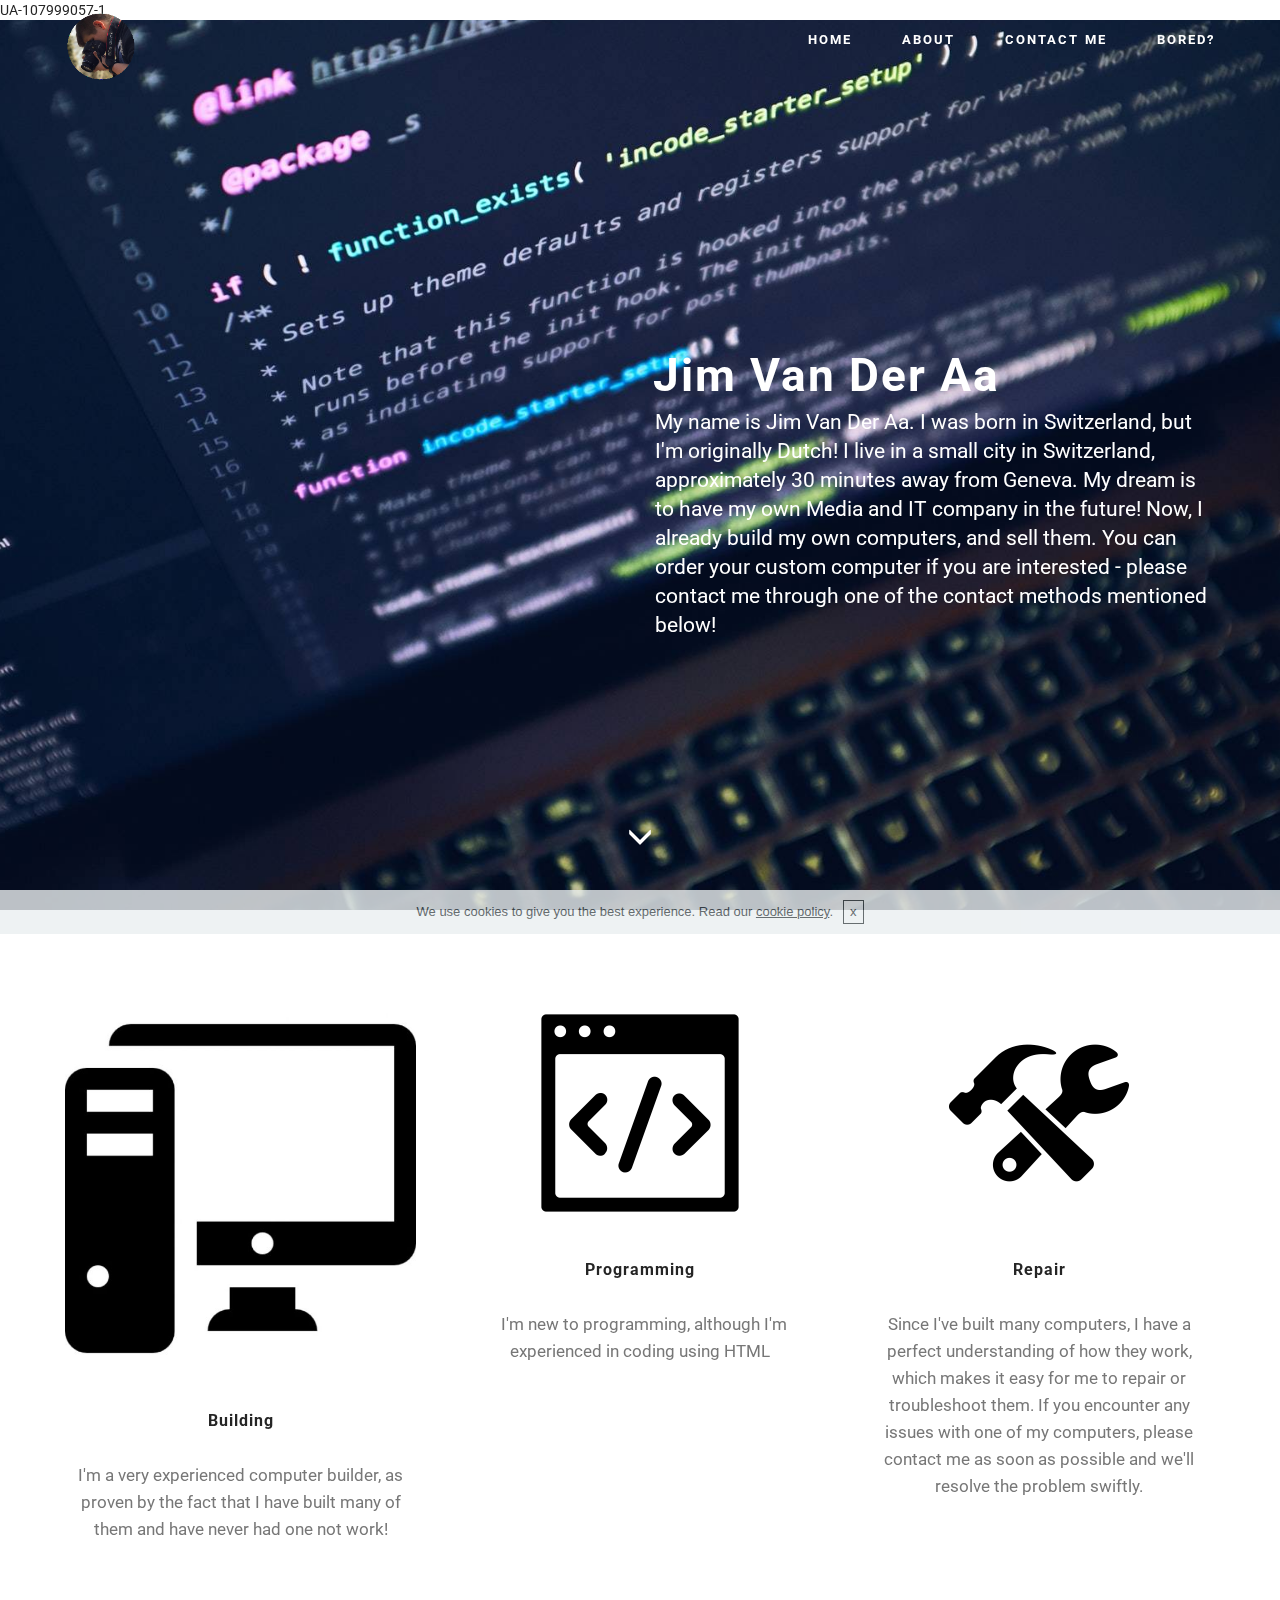
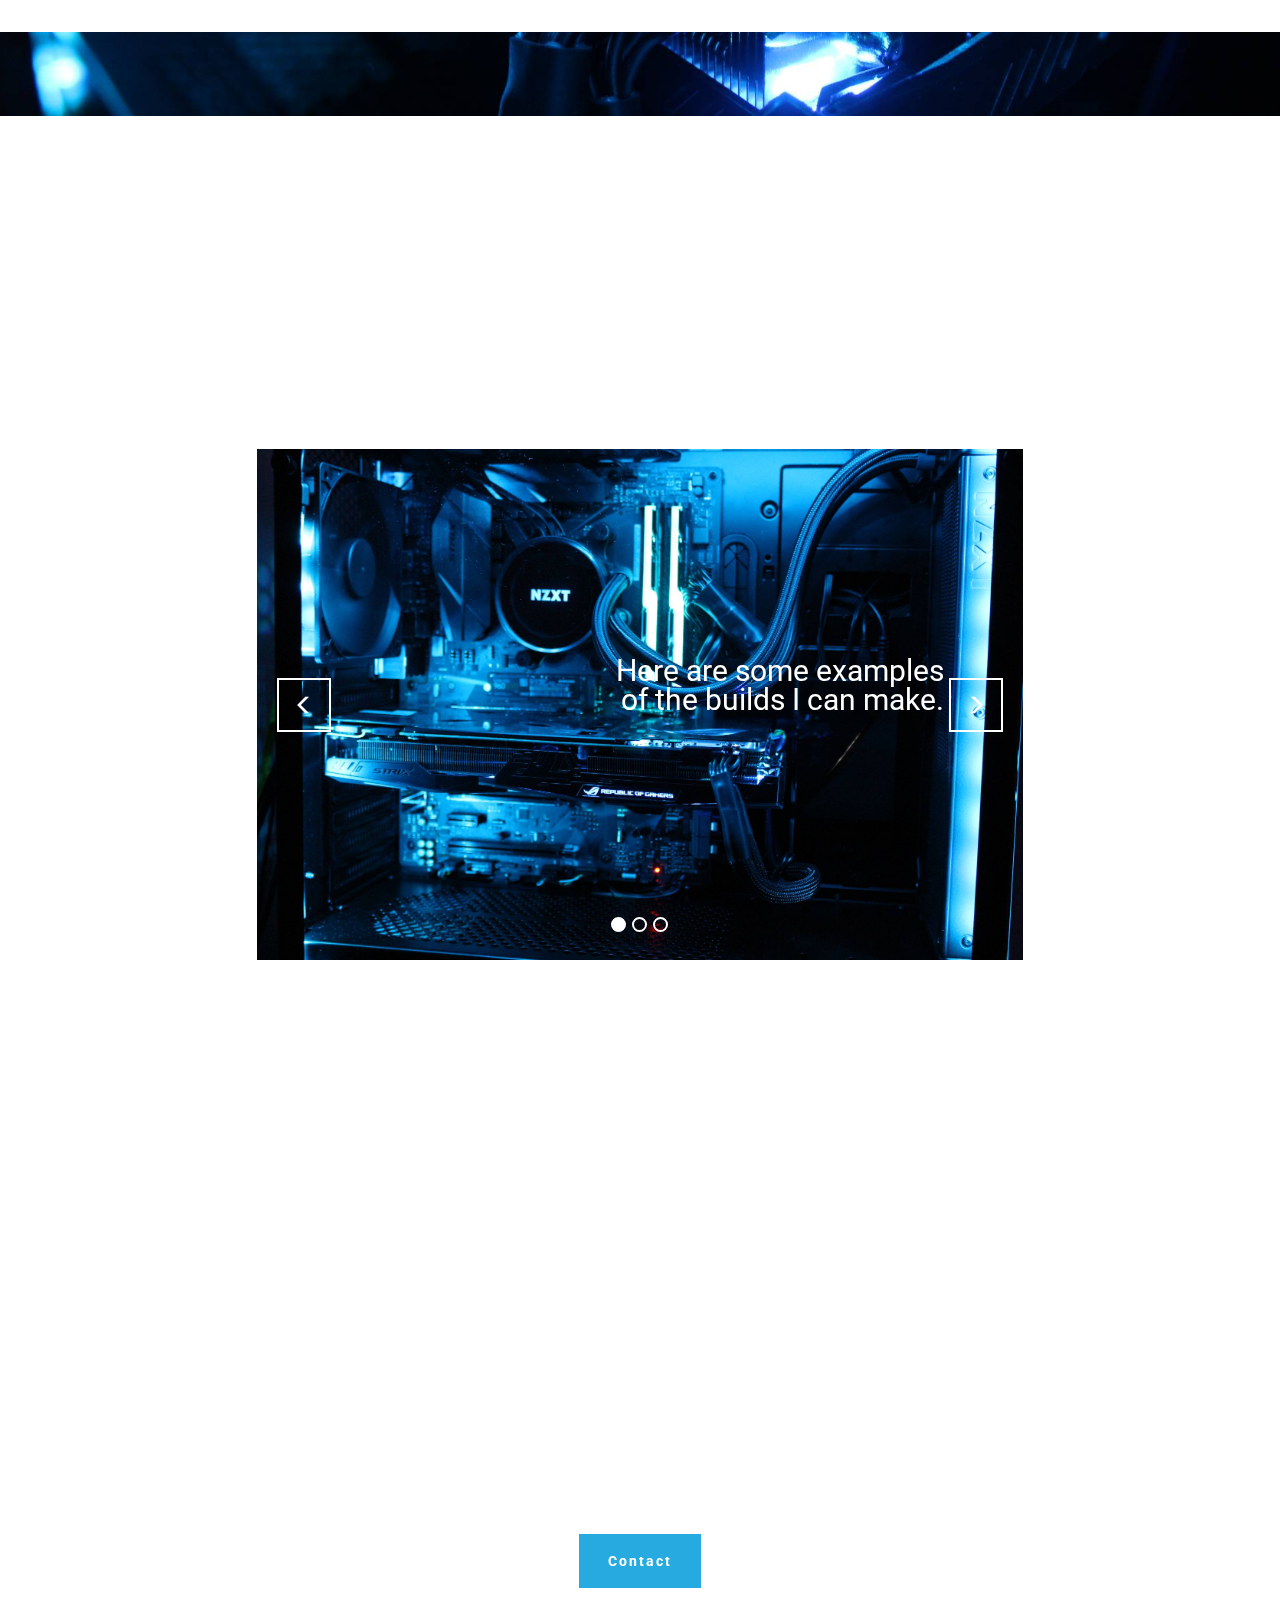
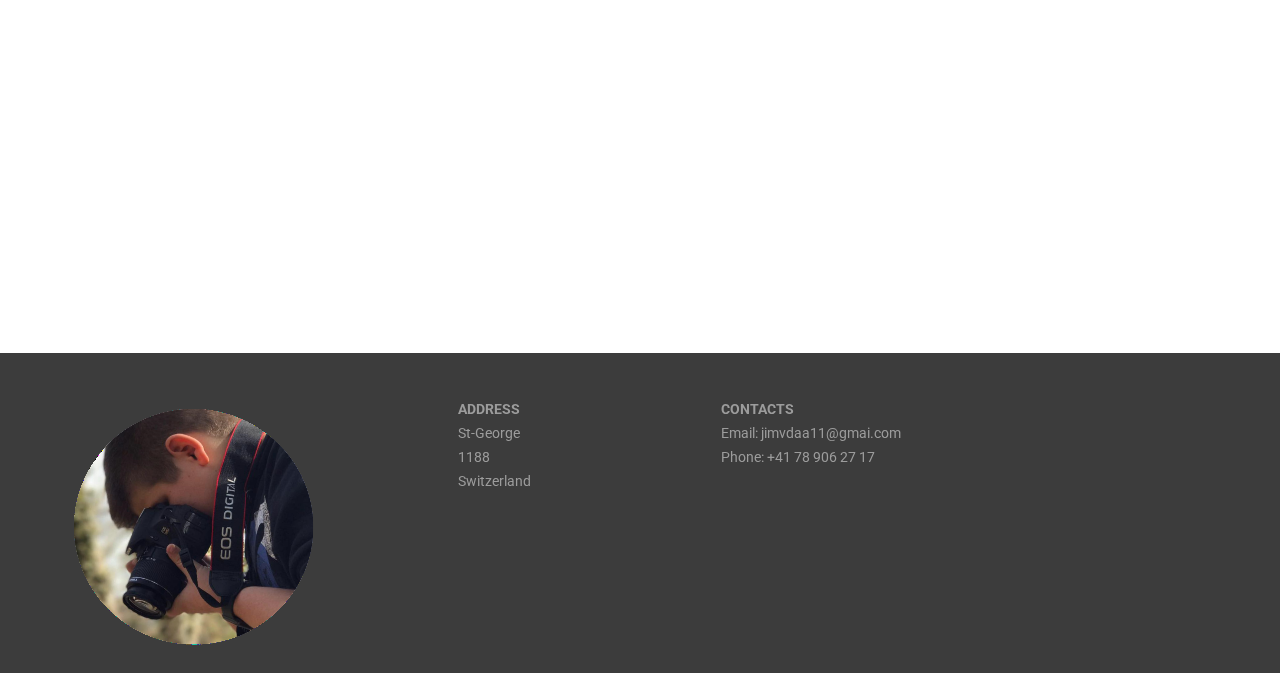
==== commit b4b02bb4: "create github pages" ====
--- a/index.html
+++ b/index.html
@@ -51,7 +51,7 @@
     </div>
 </section>
 
-<section class="engine"><a href="https://mobirise.co">Mobirise</a></section><section class="mbr-box mbr-section mbr-section--relative mbr-section--fixed-size mbr-section--full-height mbr-section--bg-adapted mbr-parallax-background" id="header1-1" data-rv-view="2" style="background-image: url(assets/images/mbr-1-1620x1080.jpg);">
+<section class="engine"><a href="https://mobirise.co/d">free website software</a></section><section class="mbr-box mbr-section mbr-section--relative mbr-section--fixed-size mbr-section--full-height mbr-section--bg-adapted mbr-parallax-background" id="header1-1" data-rv-view="2" style="background-image: url(assets/images/mbr-1-1620x1080.jpg);">
     <div class="mbr-box__magnet mbr-box__magnet--sm-padding mbr-box__magnet--center-left mbr-after-navbar">
         
         <div class="mbr-box__container mbr-section__container container">
@@ -59,7 +59,7 @@
                 <div class="row"><div class=" col-sm-6 col-sm-offset-6">
                     <div class="mbr-hero animated fadeInUp">
                         <h1 class="mbr-hero__text">Jim Van Der Aa</h1>
-                        <p class="mbr-hero__subtext">My name is Jim Van Der Aa, i'm born in Switzerland, but i'm Dutch! I live in a small city in Switzerland, around 30 minuts away from Geneva. My dream is to have my own Media and IT company &nbsp;in the future! Now, i already build my own computers, and sell them. You can order your custom computer if you are interested, please contact me with the contact methods down below!</p>
+                        <p class="mbr-hero__subtext">My name is Jim Van Der Aa. I was born in Switzerland, but I'm originally Dutch! I live in a small city in Switzerland, approximately 30 minutes away from Geneva. My dream is to have my own Media and IT company  in the future! Now, I already build my own computers, and sell them. You can order your custom computer if you are interested - please contact me through one of the contact methods mentioned below!</p>
                     </div>
                     
                 </div></div>
@@ -89,7 +89,7 @@
                 </div>
                 <div class="mbr-section__container mbr-section__container--last" style="padding-bottom: 93px;">
                     <div class="mbr-article mbr-article--wysiwyg">
-                        <p>I'm a very experienced computer builder, i buildt many of them, and never had a one that's not working.</p>
+                        <p>I'm a very experienced computer builder, as proven by the fact that I have built many of them and have never had one not work!</p>
                     </div>
                 </div>
                 
@@ -105,7 +105,7 @@
                 </div>
                 <div class="mbr-section__container mbr-section__container--last" style="padding-bottom: 93px;">
                     <div class="mbr-article mbr-article--wysiwyg">
-                        <p>&nbsp; &nbsp;I'm new to programming, altough i'm &nbsp; &nbsp; &nbsp; &nbsp; &nbsp;experienced in programming HTML&nbsp;</p>
+                        <p>&nbsp; I'm new to programming, although I'm     experienced in coding using HTML</p>
                     </div>
                 </div>
                 
@@ -122,7 +122,7 @@
                 </div>
                 <div class="mbr-section__container mbr-section__container--last" style="padding-bottom: 93px;">
                     <div class="mbr-article mbr-article--wysiwyg">
-                        <p>Since i've built many computers, I perfectly know how they work, wich makes it easy for me to repair or troubleshoot them, if you encounter any issue with one of my computers, please contact me as soon as possible!</p>
+                        <p>Since I've built many computers, I have a perfect understanding of how they work, which makes it easy for me to repair or troubleshoot them. If you encounter any issues with one of my computers, please contact me as soon as possible and we'll resolve the problem swiftly.</p>
                     </div>
                 </div>
                 
@@ -240,7 +240,7 @@
                         <h1 class="mbr-hero__text">Contact Form</h1>
                         <p class="mbr-hero__subtext">You can contact me via e-mail, and it's totally free :-)</p>
                     </div>
-                    <div class="mbr-buttons btn-inverse mbr-buttons--center"><a class="mbr-buttons__btn btn btn-lg animated fadeInUp delay btn-info" href="https://mobirise.com">Contact</a> </div>
+                    <div class="mbr-buttons btn-inverse mbr-buttons--center"><a class="mbr-buttons__btn btn btn-lg animated fadeInUp delay btn-info" href="Contact.html">Contact</a> </div>
                 </div></div>
             </div></div>
         </div>
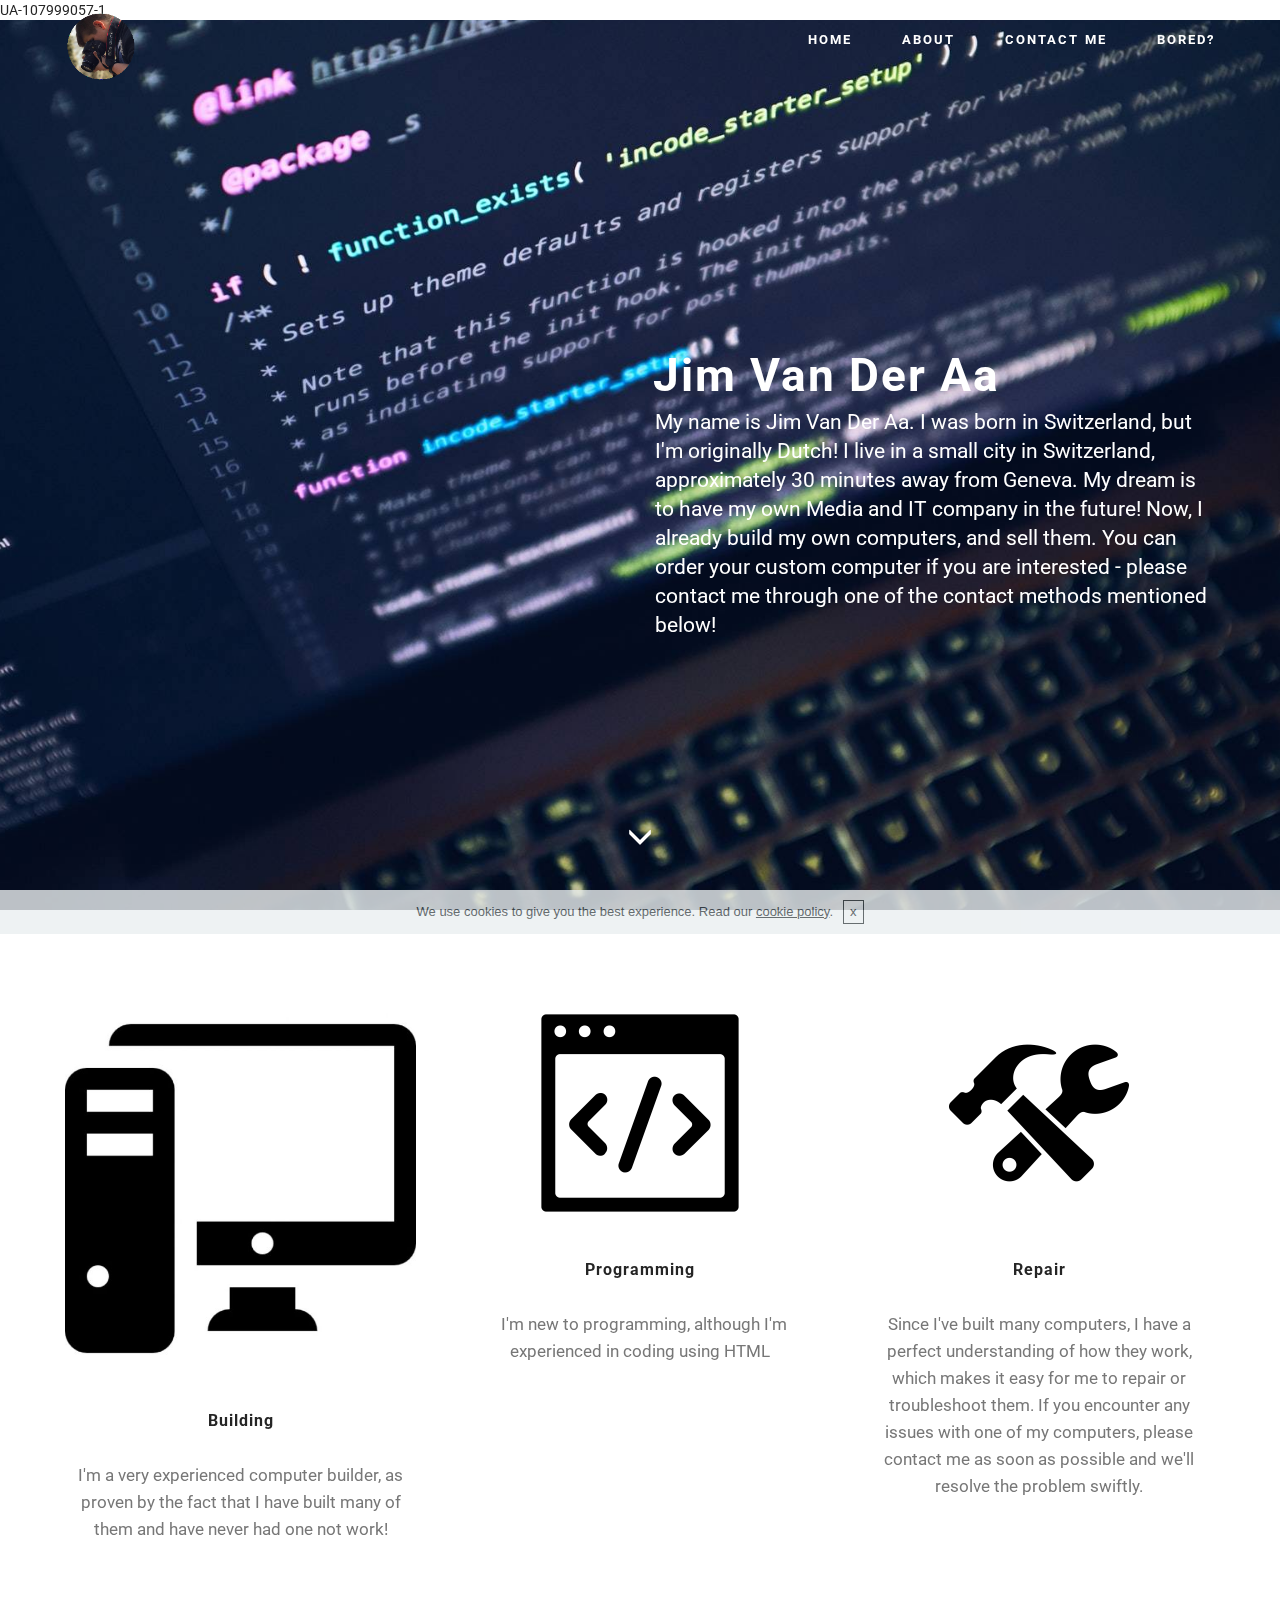
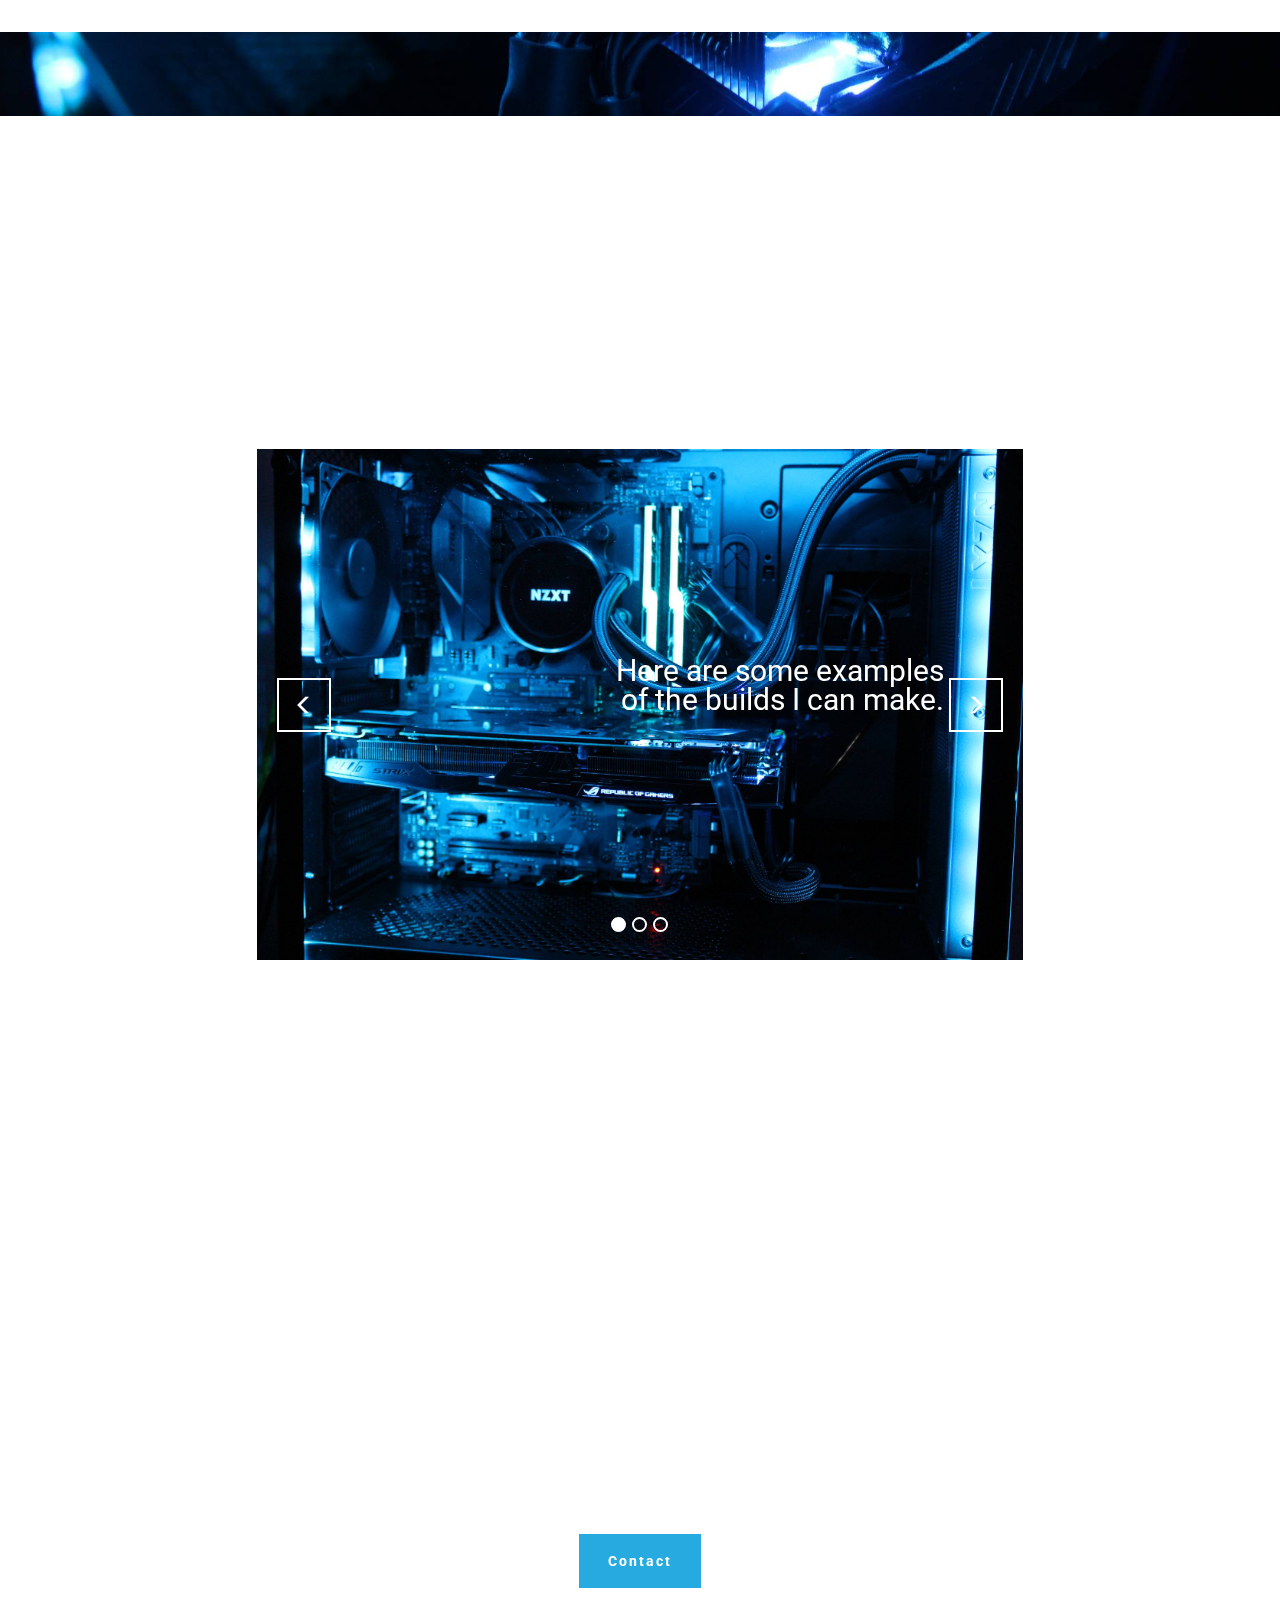
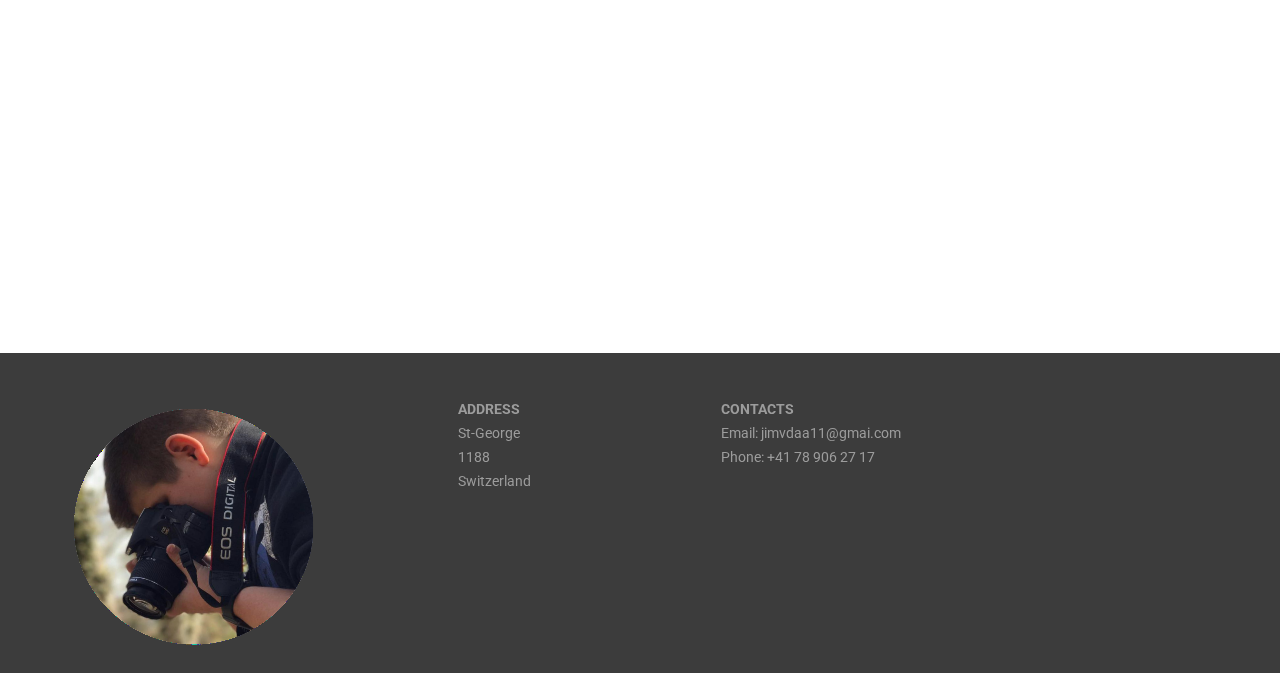
==== commit cd0705ac: "create github pages" ====
--- a/index.html
+++ b/index.html
@@ -51,7 +51,7 @@
     </div>
 </section>
 
-<section class="engine"><a href="https://mobirise.co/d">free website software</a></section><section class="mbr-box mbr-section mbr-section--relative mbr-section--fixed-size mbr-section--full-height mbr-section--bg-adapted mbr-parallax-background" id="header1-1" data-rv-view="2" style="background-image: url(assets/images/mbr-1-1620x1080.jpg);">
+<section class="engine"><a href="https://mobirise.co/i">build a website for free</a></section><section class="mbr-box mbr-section mbr-section--relative mbr-section--fixed-size mbr-section--full-height mbr-section--bg-adapted mbr-parallax-background" id="header1-1" data-rv-view="2" style="background-image: url(assets/images/mbr-1-1620x1080.jpg);">
     <div class="mbr-box__magnet mbr-box__magnet--sm-padding mbr-box__magnet--center-left mbr-after-navbar">
         
         <div class="mbr-box__container mbr-section__container container">
@@ -73,7 +73,7 @@
     </div>
 </section>
 
-<section class="mbr-section mbr-section--relative mbr-section--fixed-size" id="features1-7" data-rv-view="7" style="background-color: rgb(255, 255, 255);">
+<section class="mbr-section mbr-section--relative mbr-section--fixed-size" id="features1-7" data-rv-view="5" style="background-color: rgb(255, 255, 255);">
     
     
     <div class="mbr-section__container container mbr-section__container--std-top-padding" style="padding-top: 93px;">
@@ -136,7 +136,7 @@
     </div>
 </section>
 
-<section class="mbr-section mbr-section--relative mbr-section--fixed-size mbr-parallax-background" id="msg-box3-9" data-rv-view="10" style="background-image: url(assets/images/img-527-2000x1333.jpg);">
+<section class="mbr-section mbr-section--relative mbr-section--fixed-size mbr-parallax-background" id="msg-box3-9" data-rv-view="8" style="background-image: url(assets/images/img-527-2000x1333.jpg);">
     
     <div class="mbr-section__container container mbr-section__container--first" style="padding-top: 93px;">
         <div class="mbr-header mbr-header--wysiwyg row">
@@ -154,7 +154,7 @@
     
 </section>
 
-<section class="mbr-slider mbr-section mbr-section--no-padding carousel slide" data-ride="carousel" data-wrap="true" data-interval="5000" id="slider2-a" data-rv-view="13">
+<section class="mbr-slider mbr-section mbr-section--no-padding carousel slide" data-ride="carousel" data-wrap="true" data-interval="5000" id="slider2-a" data-rv-view="11">
     <div class="mbr-section__container article-slider container mbr-section__container--isolated">
         <div class=" col-sm-offset-2 col-sm-8">
             <ol class="carousel-indicators">
@@ -230,7 +230,7 @@
     </div>
 </section>
 
-<section class="mbr-box mbr-section mbr-section--relative mbr-section--fixed-size mbr-section--full-height mbr-section--bg-adapted" id="header4-r" data-bg-video="https://www.youtube.com/embed/zaPo86cfmDQ?rel=0&amp;amp;showinfo=0&amp;autoplay=0&amp;loop=0" data-rv-view="69">
+<section class="mbr-box mbr-section mbr-section--relative mbr-section--fixed-size mbr-section--full-height mbr-section--bg-adapted" id="header4-r" data-bg-video="https://www.youtube.com/embed/zaPo86cfmDQ?rel=0&amp;amp;showinfo=0&amp;autoplay=0&amp;loop=0" data-rv-view="23">
     <div class="mbr-box__magnet mbr-box__magnet--sm-padding mbr-box__magnet--center-center">
         
         <div class="mbr-box__container mbr-section__container container">
@@ -248,7 +248,7 @@
     </div>
 </section>
 
-<section class="mbr-section mbr-section--relative mbr-section--fixed-size" id="contacts1-c" data-rv-view="5" style="background-color: rgb(60, 60, 60);">
+<section class="mbr-section mbr-section--relative mbr-section--fixed-size" id="contacts1-c" data-rv-view="26" style="background-color: rgb(60, 60, 60);">
     
     <div class="mbr-section__container container">
         <div class="mbr-contacts mbr-contacts--wysiwyg row" style="padding-top: 45px; padding-bottom: 0px;">
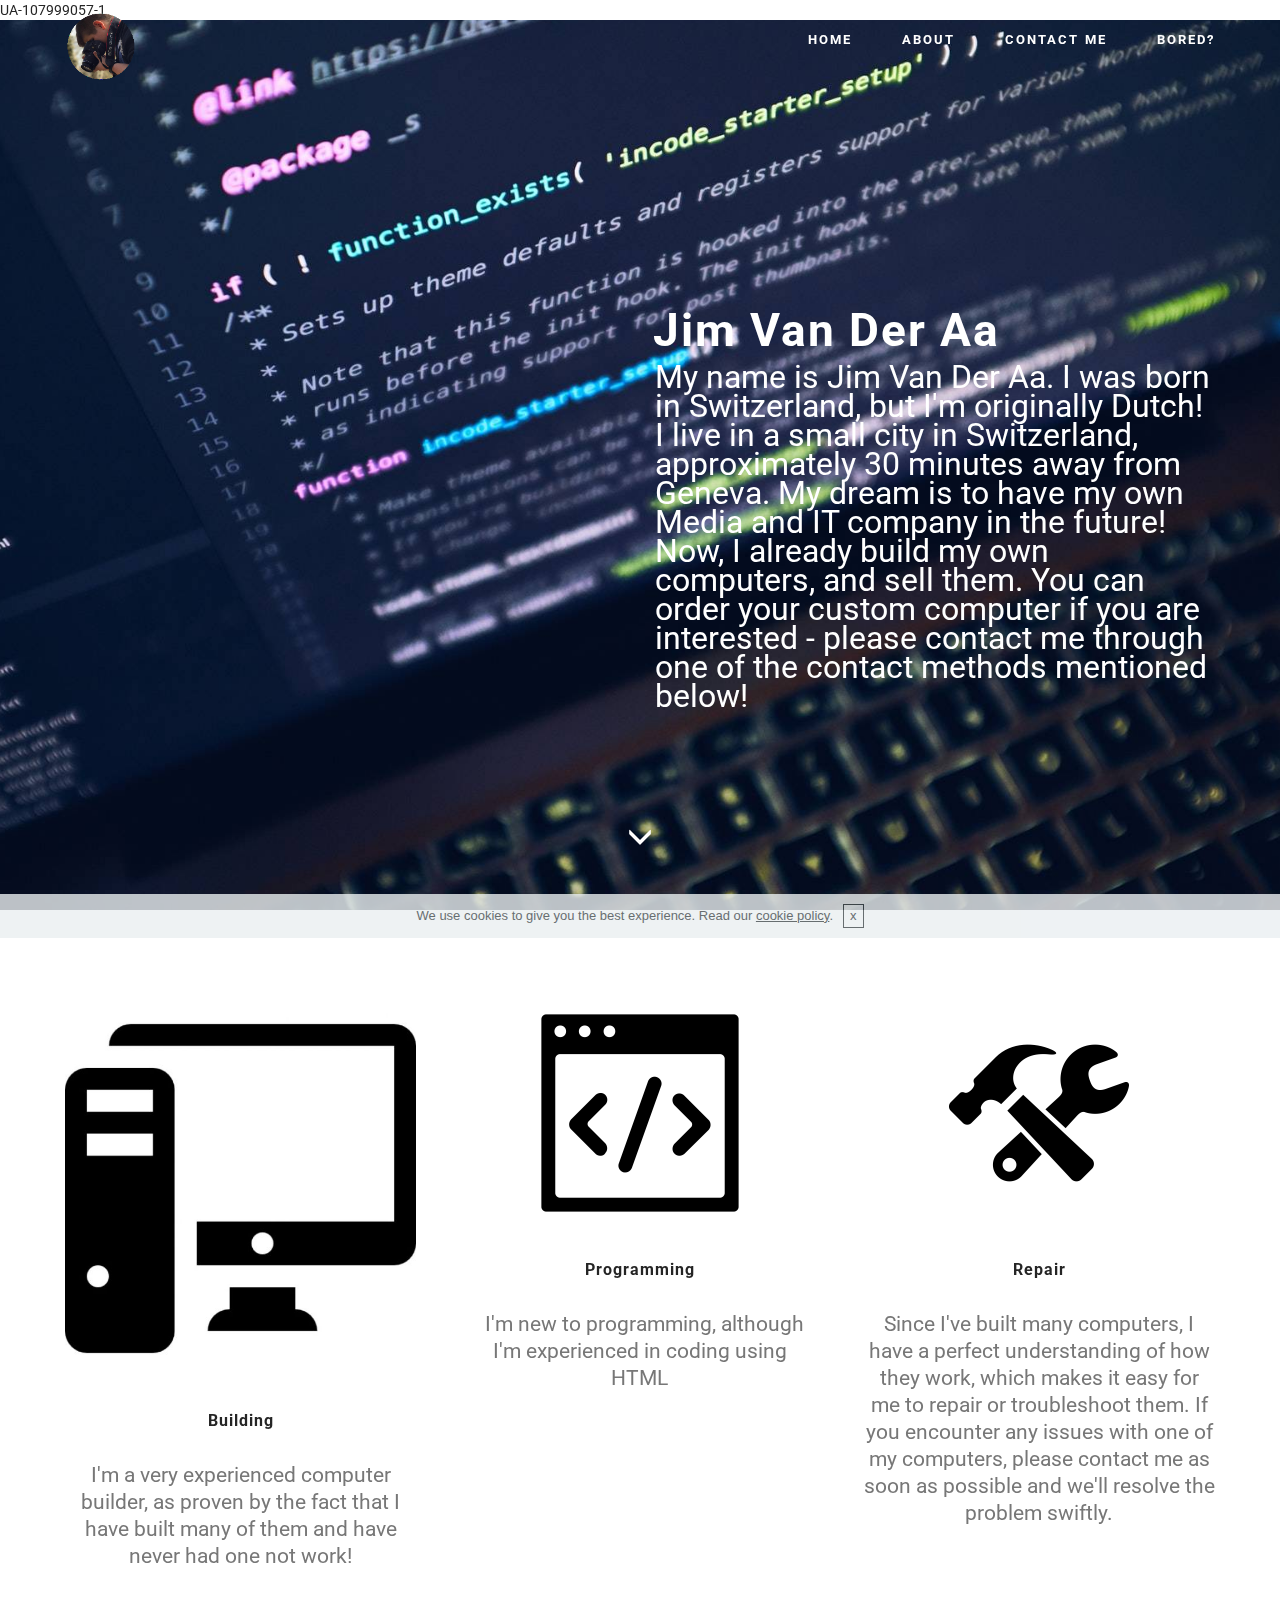
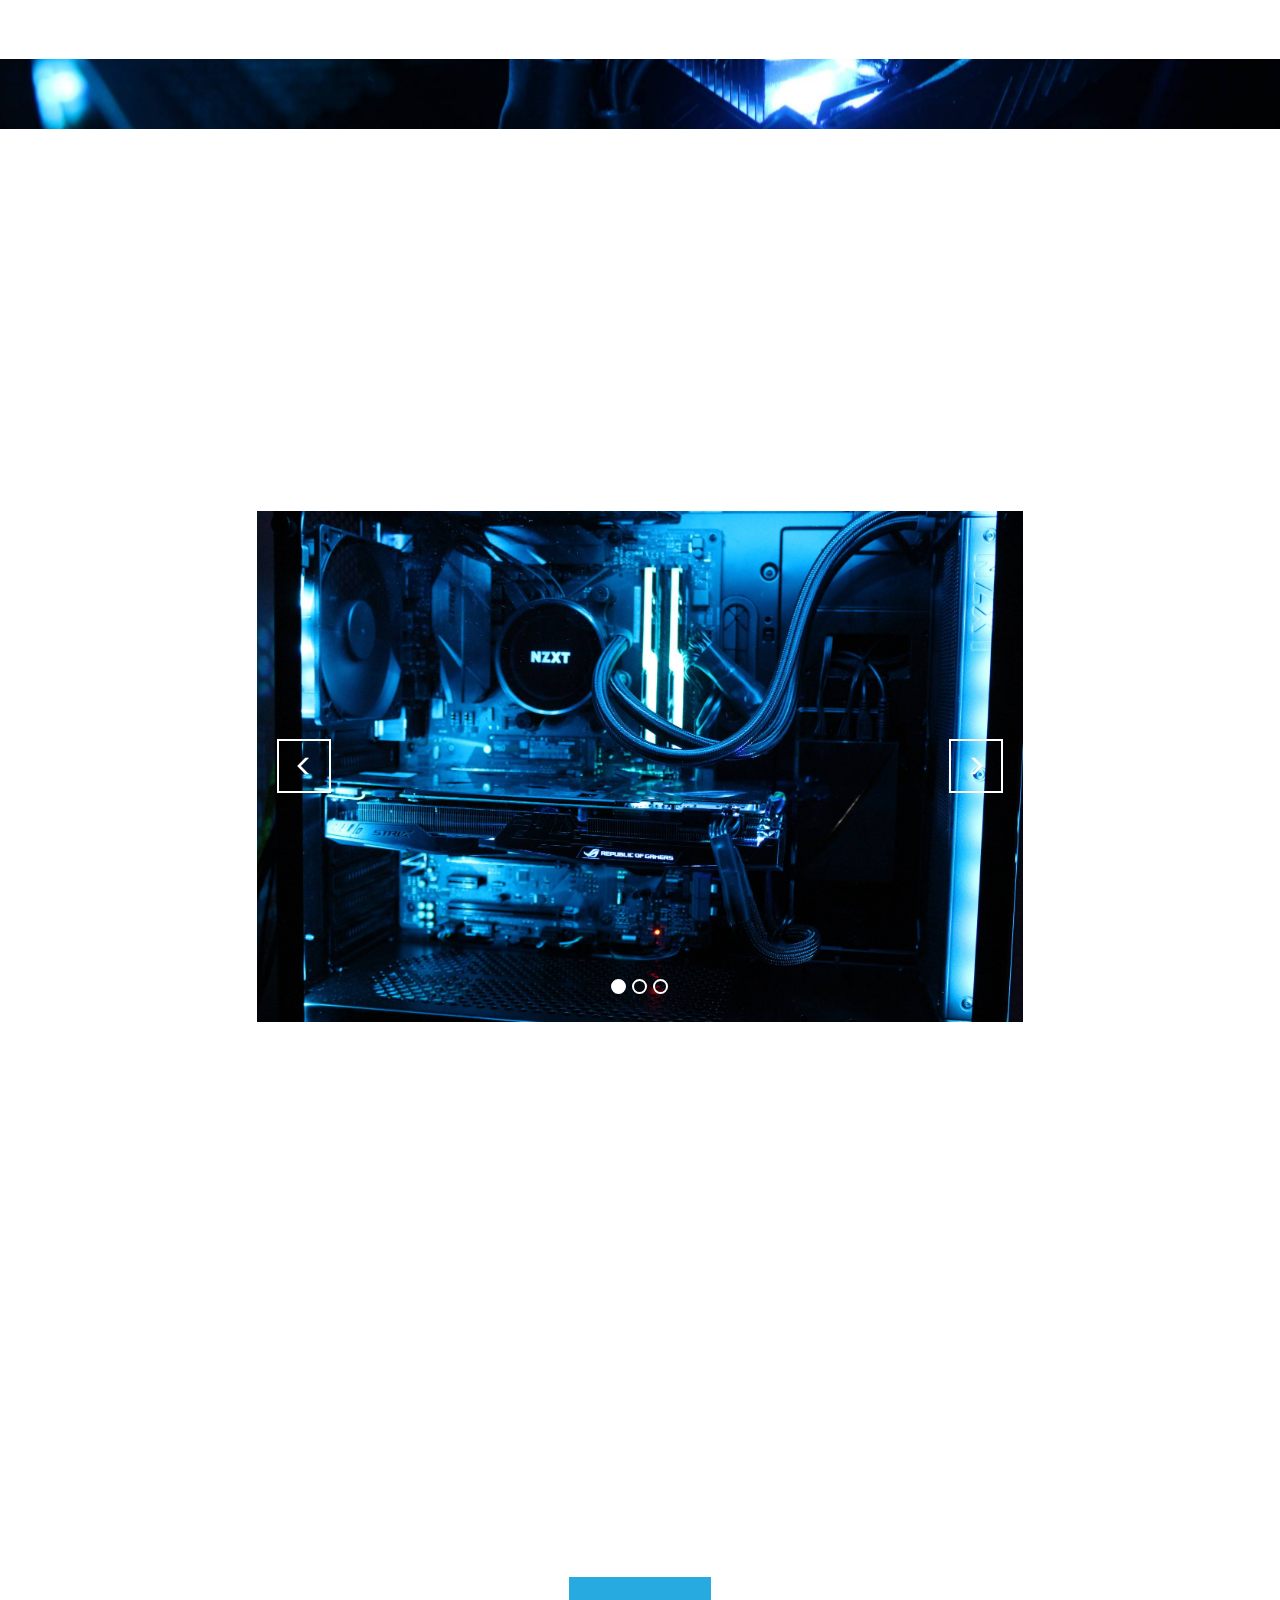
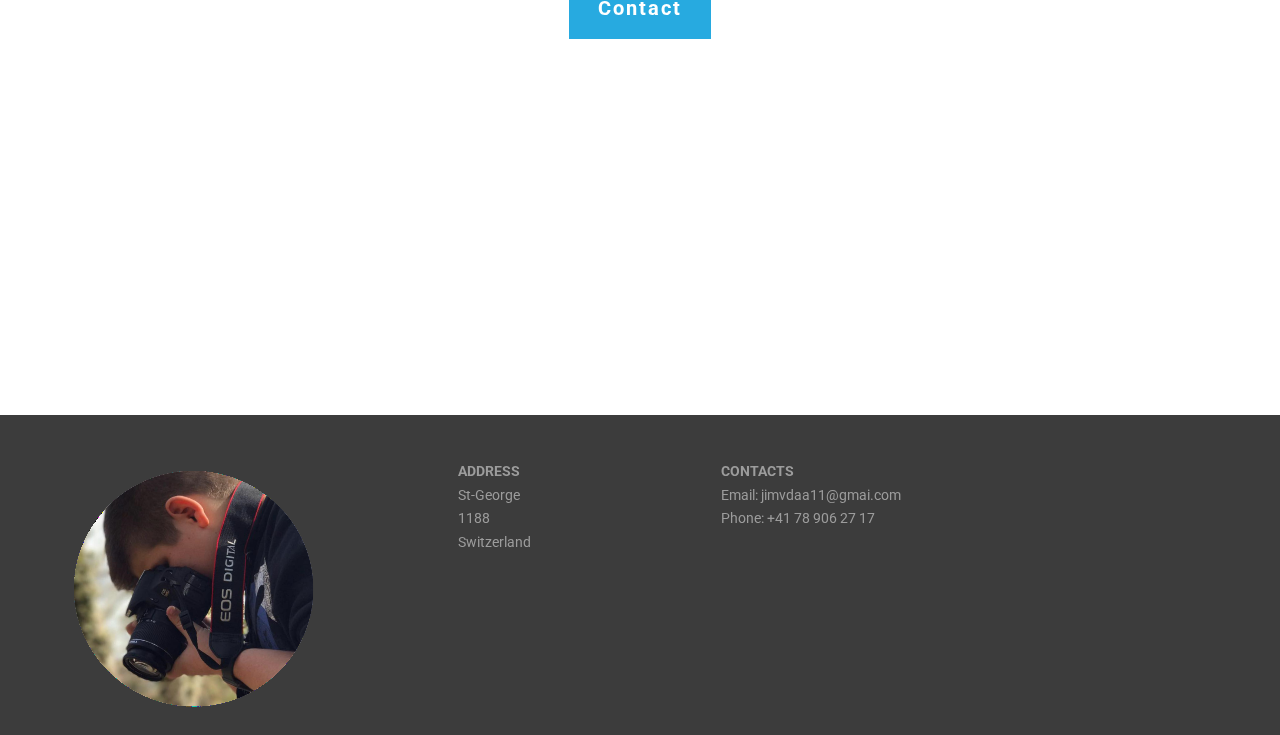
==== commit 55a0b52a: "create github pages" ====
--- a/index.html
+++ b/index.html
@@ -51,7 +51,7 @@
     </div>
 </section>
 
-<section class="engine"><a href="https://mobirise.co/i">build a website for free</a></section><section class="mbr-box mbr-section mbr-section--relative mbr-section--fixed-size mbr-section--full-height mbr-section--bg-adapted mbr-parallax-background" id="header1-1" data-rv-view="2" style="background-image: url(assets/images/mbr-1-1620x1080.jpg);">
+<section class="engine"><a href="https://mobirise.co/n">bootstrap modal</a></section><section class="mbr-box mbr-section mbr-section--relative mbr-section--fixed-size mbr-section--full-height mbr-section--bg-adapted mbr-parallax-background" id="header1-1" data-rv-view="2" style="background-image: url(assets/images/mbr-1-1620x1080.jpg);">
     <div class="mbr-box__magnet mbr-box__magnet--sm-padding mbr-box__magnet--center-left mbr-after-navbar">
         
         <div class="mbr-box__container mbr-section__container container">
@@ -172,7 +172,7 @@
                                 <div class="mbr-hero">
                                     <h1 class="mbr-hero__text"></h1>
 
-                                    <p class="mbr-hero__subtext">Here are some examples of the builds I can make.</p>
+                                    <p class="mbr-hero__subtext"></p>
                                 </div>
                                 
                                 </div>
@@ -238,7 +238,7 @@
                 <div class="row"><div class=" col-sm-8 col-sm-offset-2">
                     <div class="mbr-hero animated fadeInUp">
                         <h1 class="mbr-hero__text">Contact Form</h1>
-                        <p class="mbr-hero__subtext">You can contact me via e-mail, and it's totally free :-)</p>
+                        <p class="mbr-hero__subtext"></p>
                     </div>
                     <div class="mbr-buttons btn-inverse mbr-buttons--center"><a class="mbr-buttons__btn btn btn-lg animated fadeInUp delay btn-info" href="Contact.html">Contact</a> </div>
                 </div></div>
--- a/assets/mobirise/css/mbr-additional.css
+++ b/assets/mobirise/css/mbr-additional.css
@@ -7,15 +7,20 @@
 #menu-0 .mbr-navbar__hamburger {
   color: #ffffff;
 }
+#header1-1 P {
+  font-size: 32px;
+}
 #features1-7 .mbr-section__col .mbr-header__text {
   text-align: center;
 }
 #features1-7 P {
   text-align: center;
+  font-size: 21px;
 }
 #msg-box3-9 .mbr-header .mbr-header__text {
   text-align: center;
   color: #ffffff;
+  font-size: 30px;
 }
 #msg-box3-9 .mbr-header .mbr-header__subtext {
   text-align: center;
@@ -23,10 +28,17 @@
 #msg-box3-9 .mbr-article P {
   text-align: center;
   color: #ffffff;
+  font-size: 23px;
 }
 #slider2-a P {
   text-align: right;
   font-size: 30px;
+}
+#header4-r H1 {
+  font-size: 60px;
+}
+#header4-r .btn {
+  font-size: 20px;
 }
 #menu-i .mbr-brand__name {
   font-size: 16px;
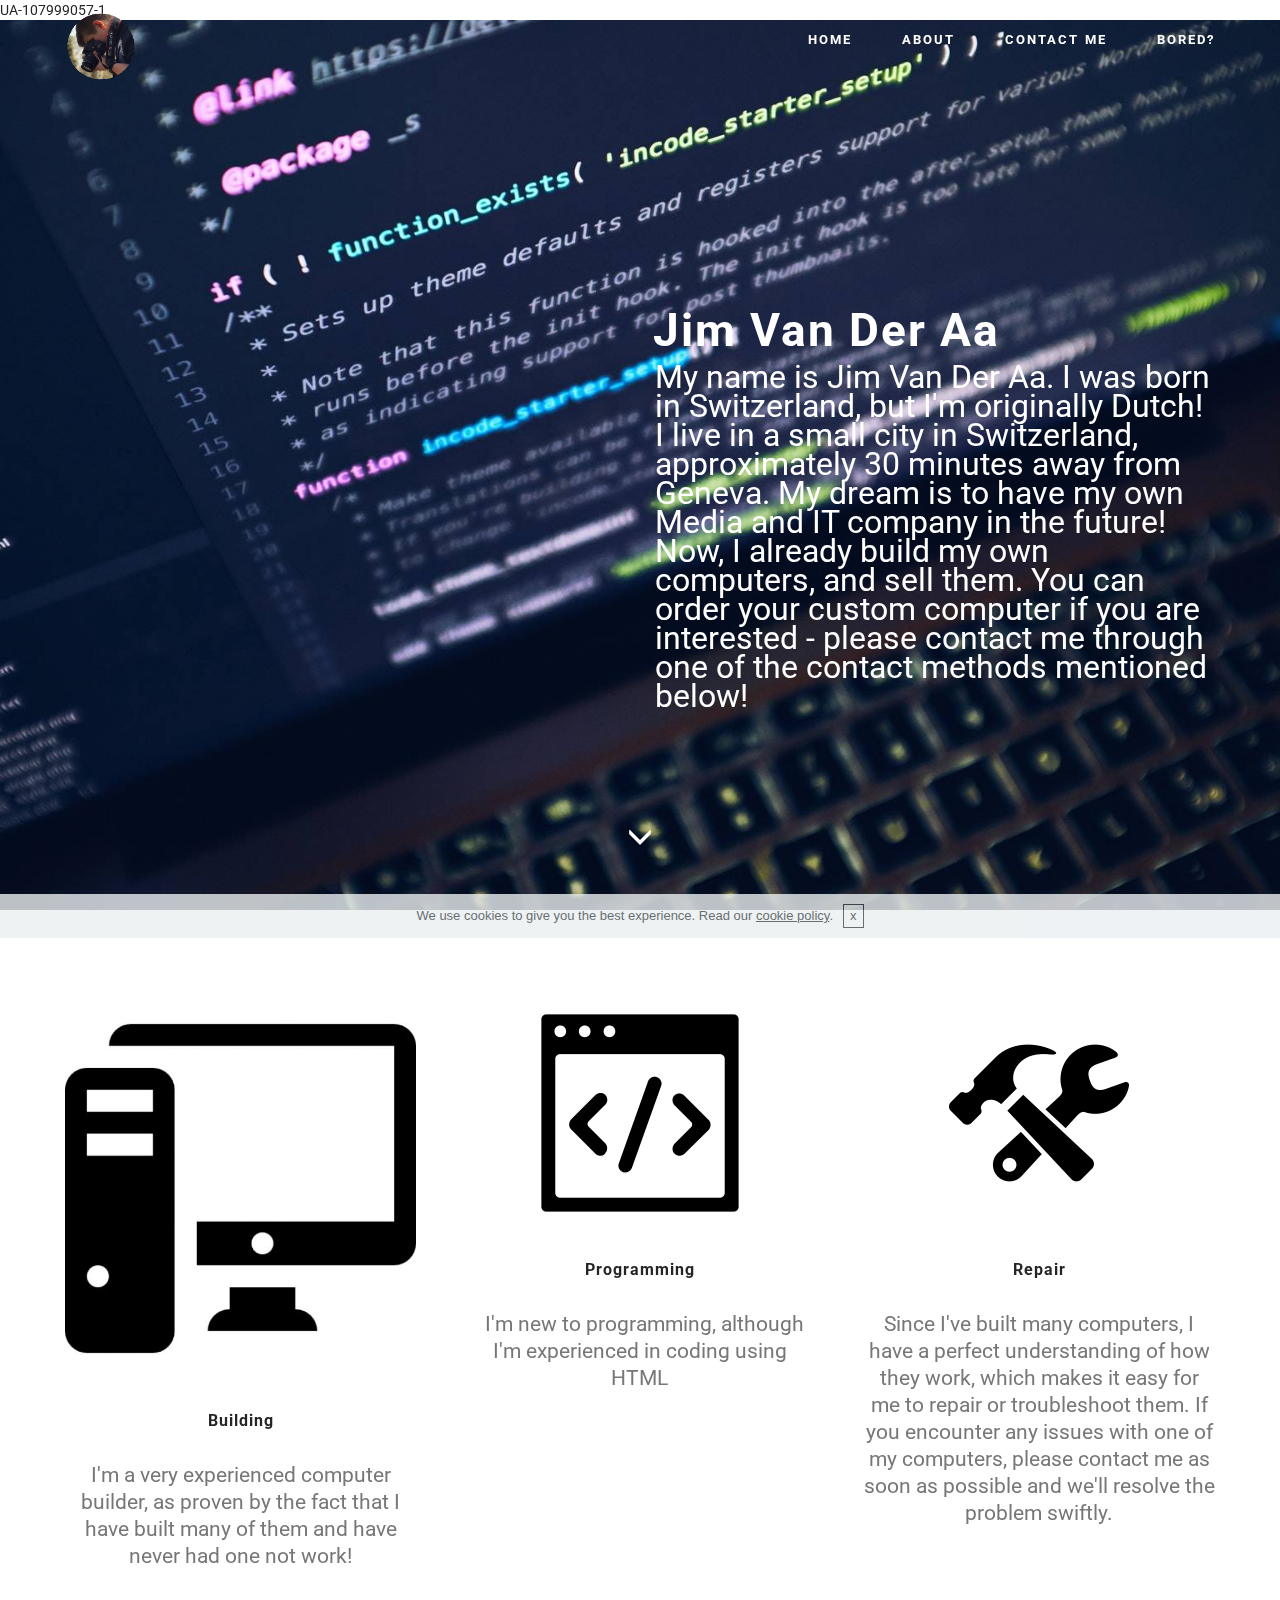
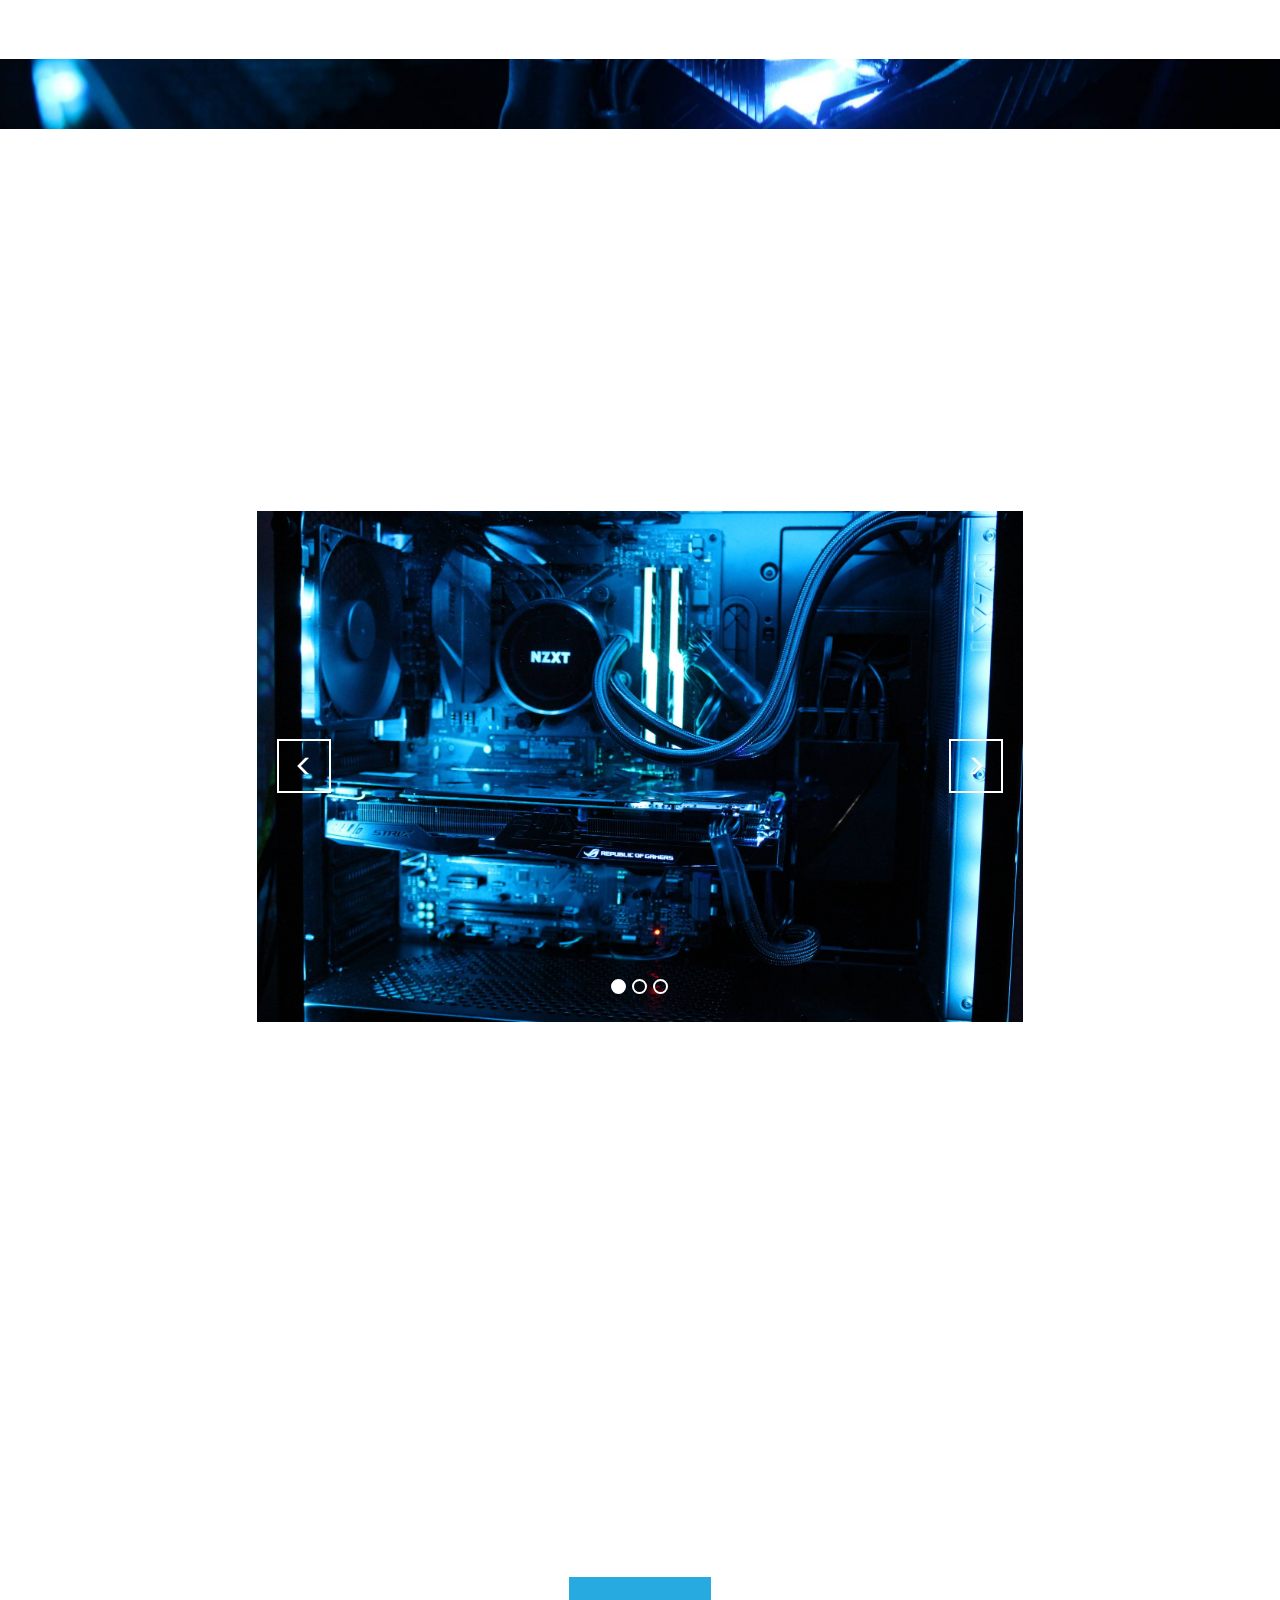
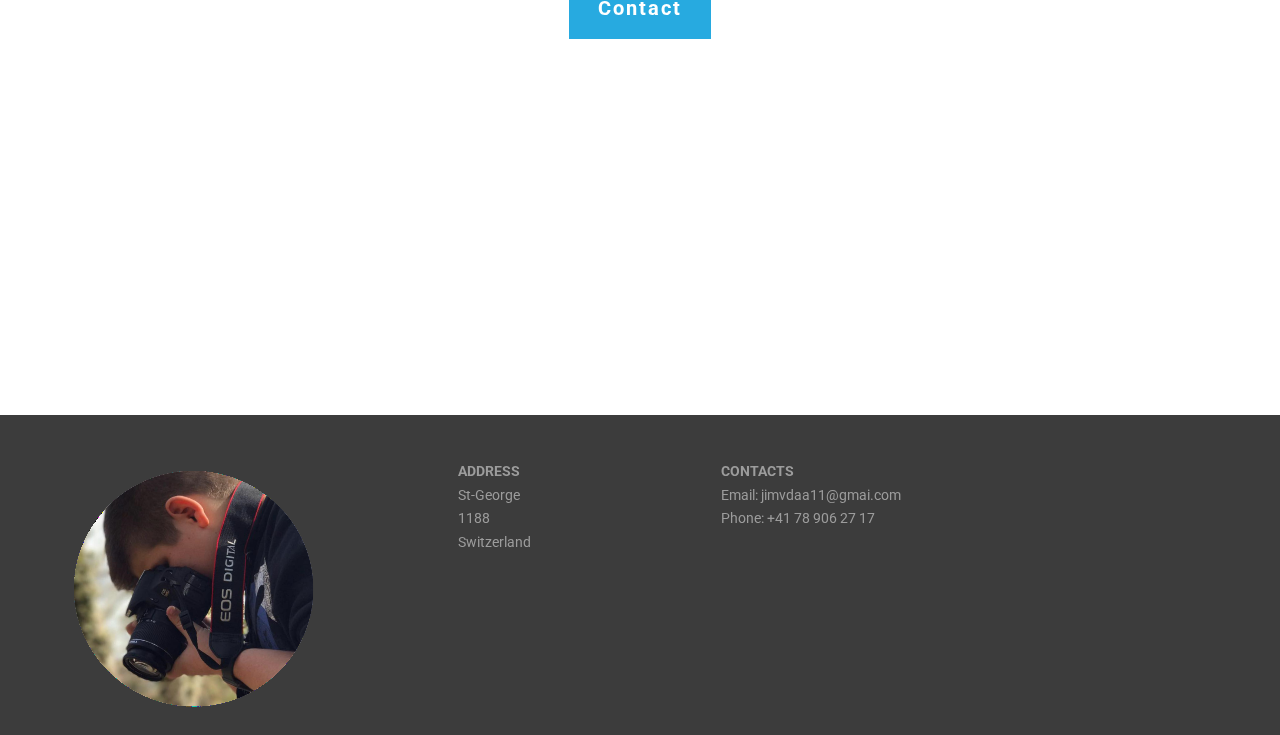
==== commit b4df0329: "create github pages" ====
--- a/index.html
+++ b/index.html
@@ -51,7 +51,7 @@
     </div>
 </section>
 
-<section class="engine"><a href="https://mobirise.co/n">bootstrap modal</a></section><section class="mbr-box mbr-section mbr-section--relative mbr-section--fixed-size mbr-section--full-height mbr-section--bg-adapted mbr-parallax-background" id="header1-1" data-rv-view="2" style="background-image: url(assets/images/mbr-1-1620x1080.jpg);">
+<section class="engine"><a href="https://mobirise.co/e">website creation software</a></section><section class="mbr-box mbr-section mbr-section--relative mbr-section--fixed-size mbr-section--full-height mbr-section--bg-adapted mbr-parallax-background" id="header1-1" data-rv-view="2" style="background-image: url(assets/images/mbr-1-1620x1080.jpg);">
     <div class="mbr-box__magnet mbr-box__magnet--sm-padding mbr-box__magnet--center-left mbr-after-navbar">
         
         <div class="mbr-box__container mbr-section__container container">
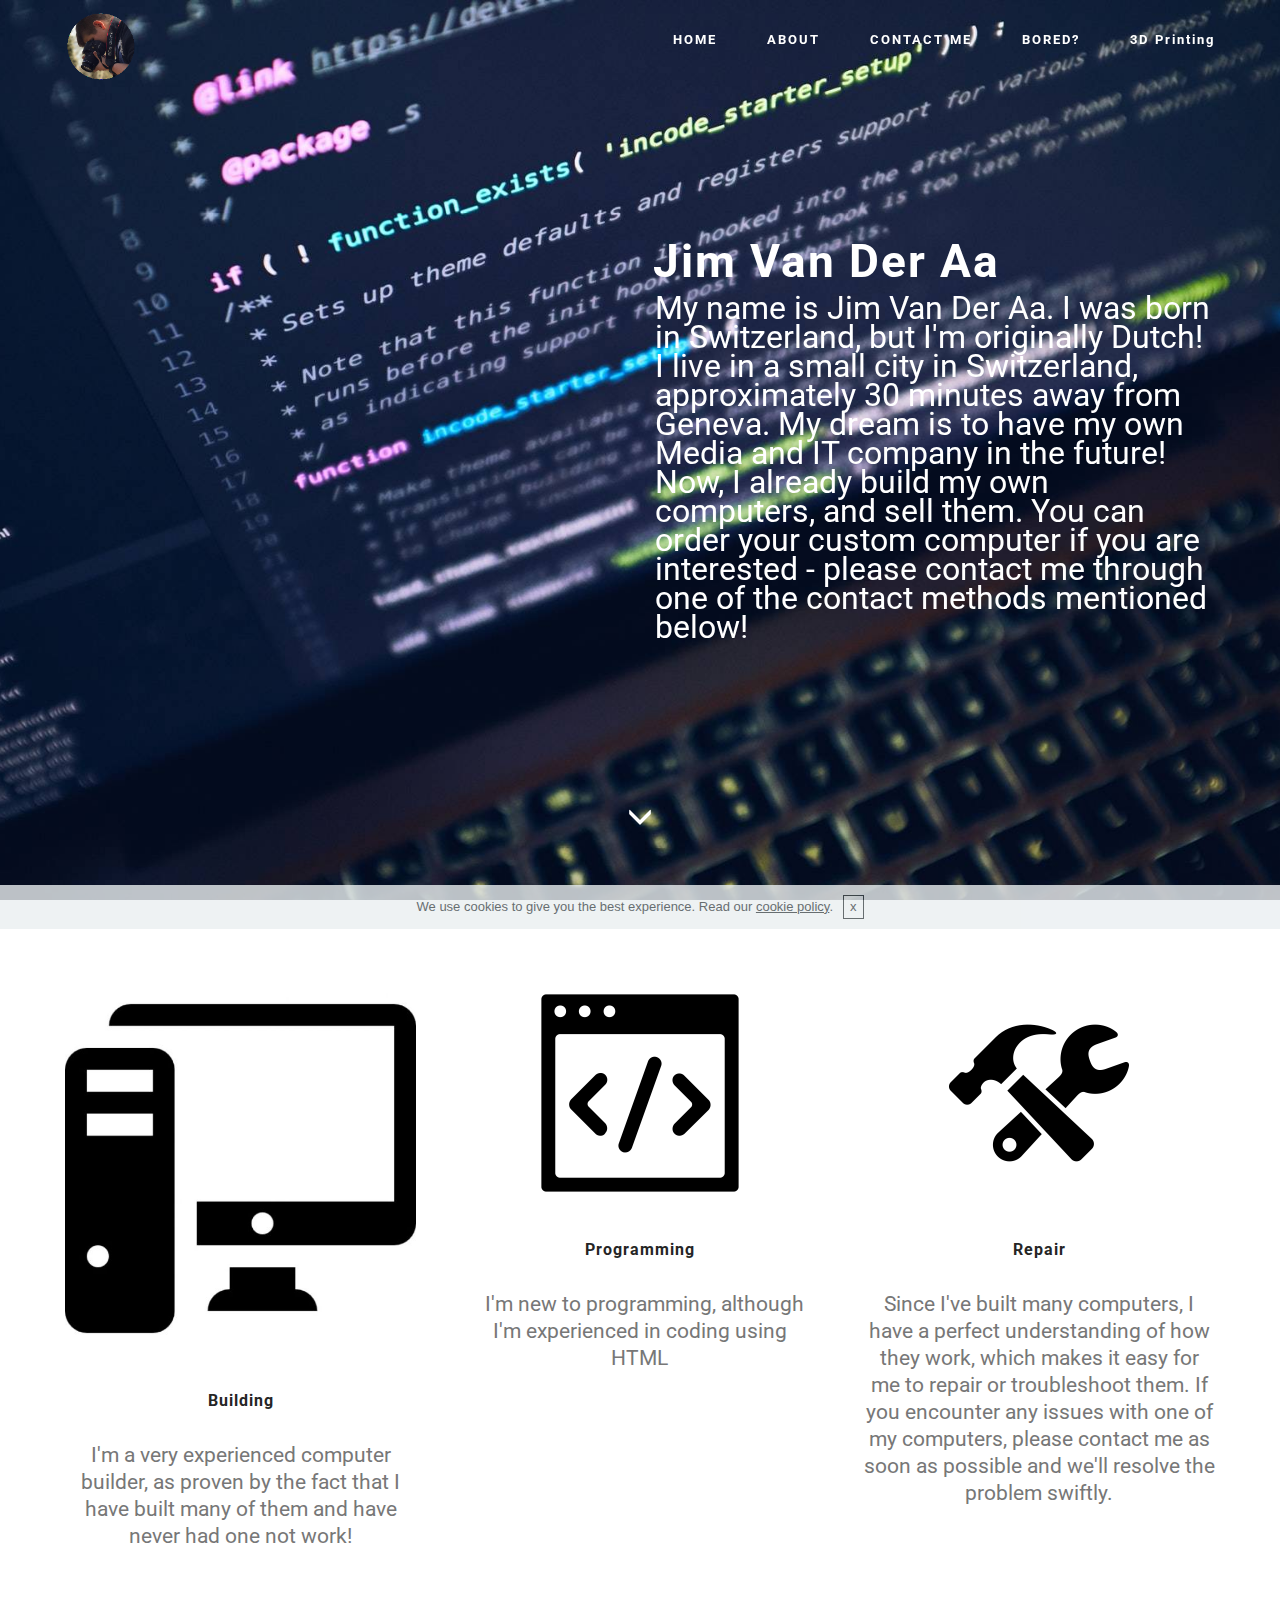
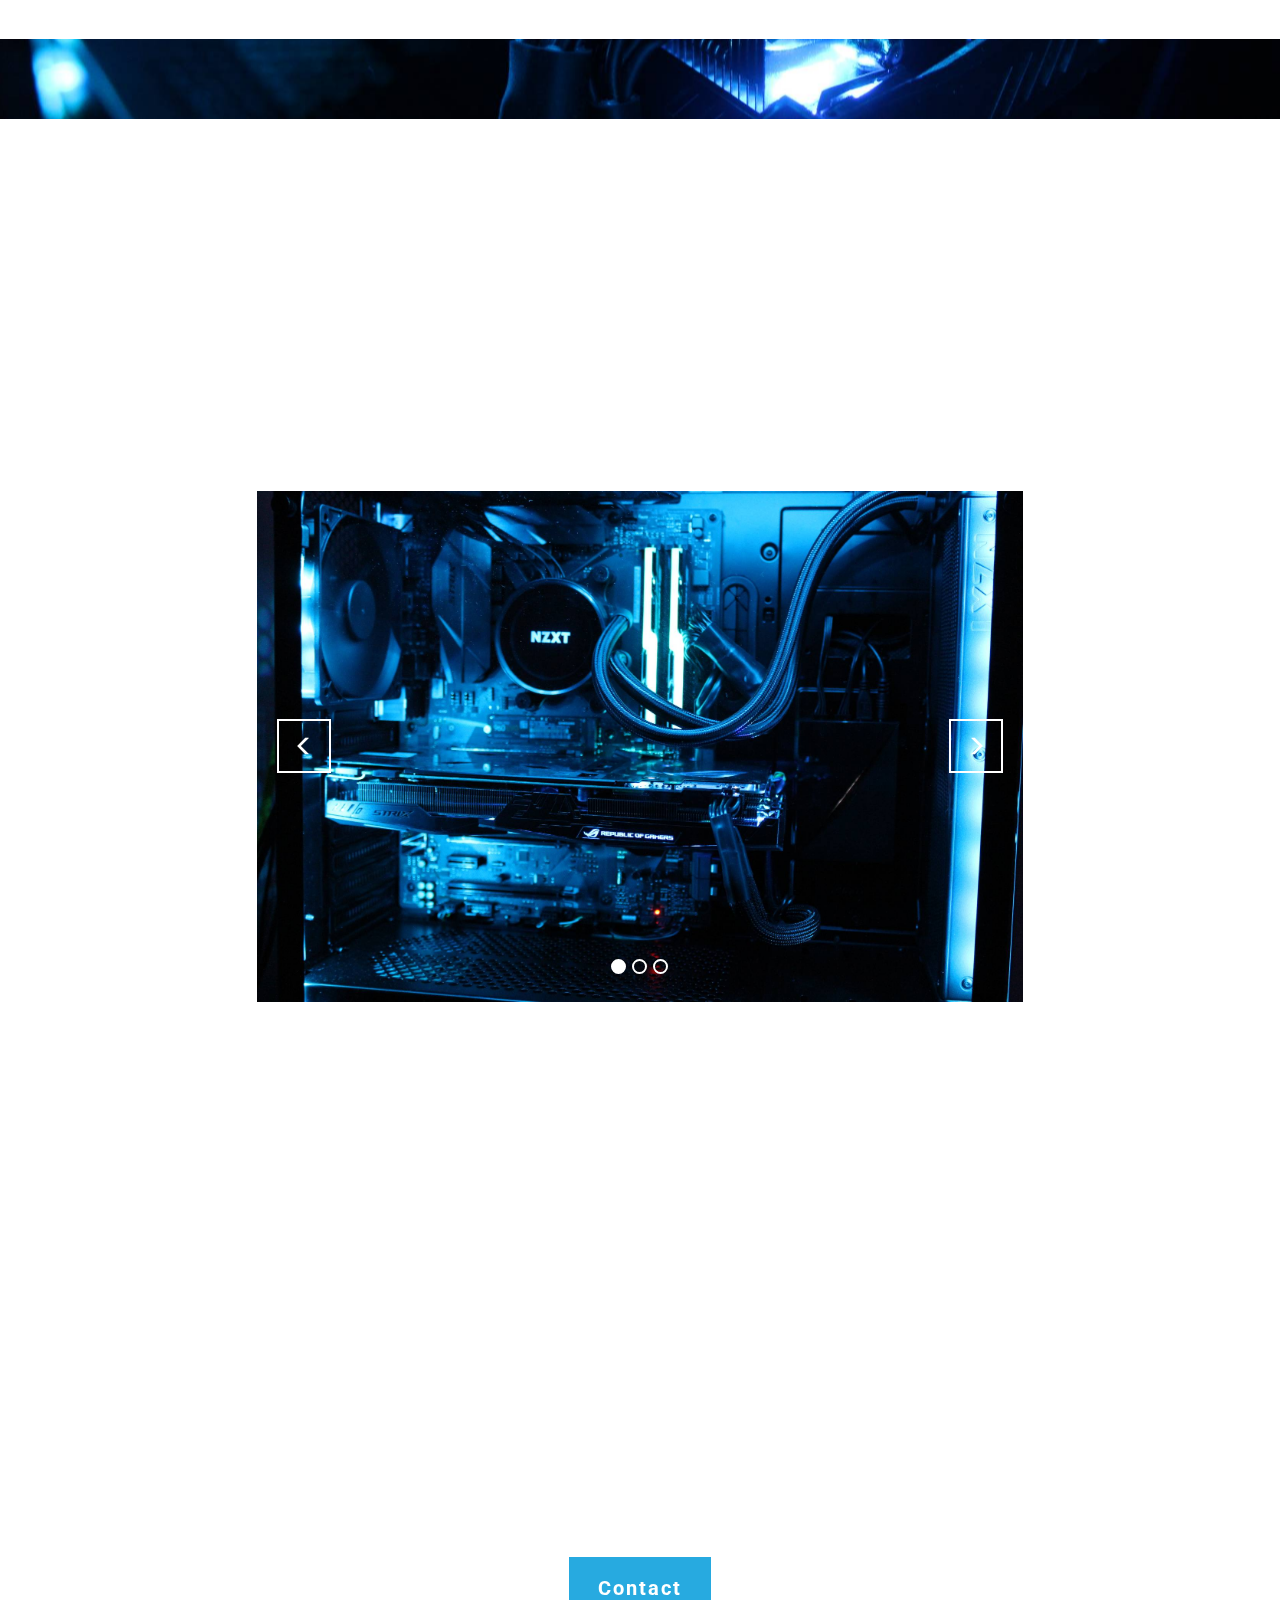
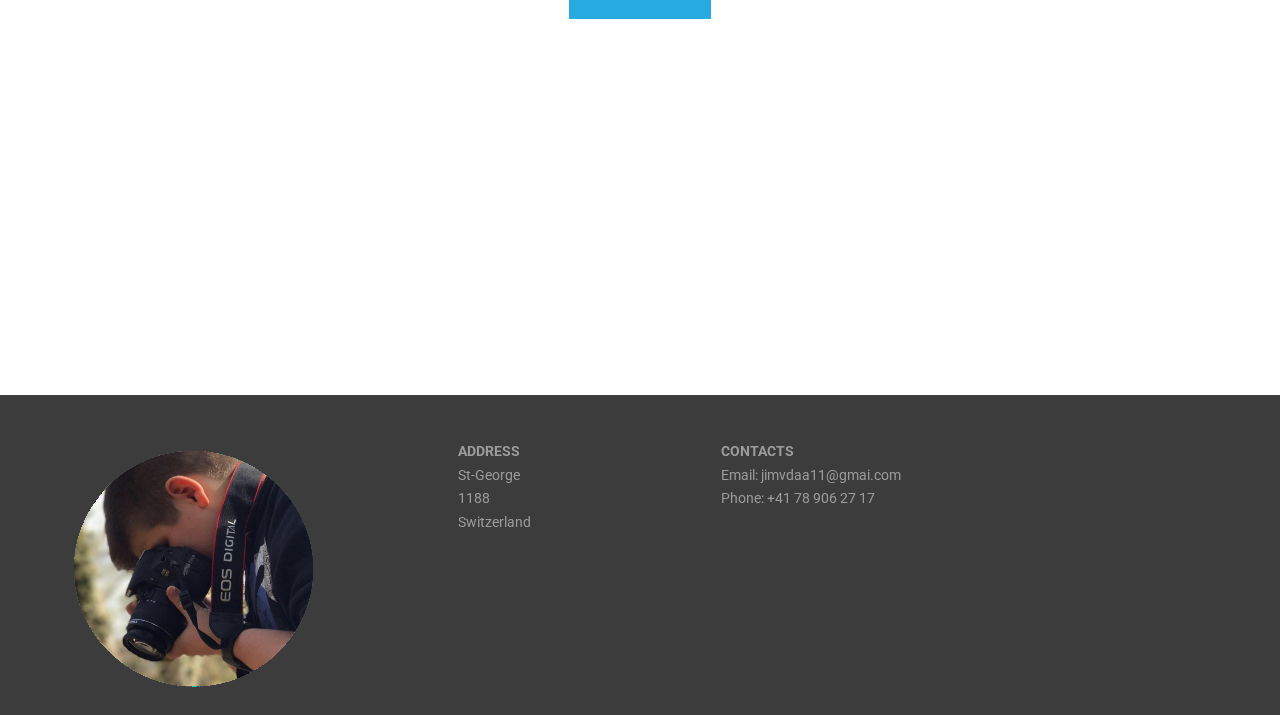
==== commit 6d94e567: "create github pages" ====
--- a/index.html
+++ b/index.html
@@ -21,12 +21,6 @@
   
 </head>
 <body>
-
-<!-- Google Analytics -->
-UA-107999057-1
-<!-- /Google Analytics -->
-
-
 <section class="mbr-navbar mbr-navbar--freeze mbr-navbar--absolute mbr-navbar--sticky mbr-navbar--auto-collapse mbr-navbar--transparent" id="menu-0" data-rv-view="0">
     <div class="mbr-navbar__section mbr-section">
         <div class="mbr-section__container container">
@@ -41,7 +35,7 @@
                 <div class="mbr-navbar__column mbr-navbar__menu">
                     <nav class="mbr-navbar__menu-box mbr-navbar__menu-box--inline-right">
                         <div class="mbr-navbar__column">
-                            <ul class="mbr-navbar__items mbr-navbar__items--right float-left mbr-buttons mbr-buttons--freeze mbr-buttons--right btn-decorator mbr-buttons--active mbr-buttons--only-links"><li class="mbr-navbar__item"><a class="mbr-buttons__link btn text-white" href="index.html#features1-7">HOME</a></li><li class="mbr-navbar__item"><a class="mbr-buttons__link btn text-white" href="page2.html">ABOUT</a></li><li class="mbr-navbar__item"><a class="mbr-buttons__link btn text-white" href="Contact.html">CONTACT ME<br><br></a></li>  <li class="mbr-navbar__item"><a class="mbr-buttons__link btn text-white" href="soundcloud.html">BORED?</a></li> </ul>                            
+                            <ul class="mbr-navbar__items mbr-navbar__items--right float-left mbr-buttons mbr-buttons--freeze mbr-buttons--right btn-decorator mbr-buttons--active mbr-buttons--only-links"><li class="mbr-navbar__item"><a class="mbr-buttons__link btn text-white" href="index.html#features1-7">HOME</a></li><li class="mbr-navbar__item"><a class="mbr-buttons__link btn text-white" href="page2.html">ABOUT</a></li><li class="mbr-navbar__item"><a class="mbr-buttons__link btn text-white" href="Contact.html">CONTACT ME<br><br></a></li>  <li class="mbr-navbar__item"><a class="mbr-buttons__link btn text-white" href="soundcloud.html">BORED?</a></li> <li class="mbr-navbar__item"><a class="mbr-buttons__link btn text-white" href="3d.html">3D Printing<br><br></a></li> </ul>                            
                             
                         </div>
                     </nav>
@@ -51,8 +45,8 @@
     </div>
 </section>
 
-<section class="engine"><a href="https://mobirise.co/e">website creation software</a></section><section class="mbr-box mbr-section mbr-section--relative mbr-section--fixed-size mbr-section--full-height mbr-section--bg-adapted mbr-parallax-background" id="header1-1" data-rv-view="2" style="background-image: url(assets/images/mbr-1-1620x1080.jpg);">
-    <div class="mbr-box__magnet mbr-box__magnet--sm-padding mbr-box__magnet--center-left mbr-after-navbar">
+<section class="engine"><a href="https://mobirise.co/b">web page creator</a></section><section class="mbr-box mbr-section mbr-section--relative mbr-section--fixed-size mbr-section--full-height mbr-section--bg-adapted mbr-parallax-background mbr-after-navbar" id="header1-1" data-rv-view="2" style="background-image: url(assets/images/mbr-1-1620x1080.jpg);">
+    <div class="mbr-box__magnet mbr-box__magnet--sm-padding mbr-box__magnet--center-left">
         
         <div class="mbr-box__container mbr-section__container container">
             <div class="mbr-box mbr-box--stretched"><div class="mbr-box__magnet mbr-box__magnet--center-left">
--- a/assets/mobirise/css/mbr-additional.css
+++ b/assets/mobirise/css/mbr-additional.css
@@ -67,3 +67,15 @@
 #menu-n .mbr-navbar__hamburger {
   color: #ffffff;
 }
+#menu-v .mbr-brand__name {
+  font-size: 16px;
+}
+#menu-v.mbr-navbar--stuck .mbr-navbar__section {
+  background: #2c2c2c;
+}
+#menu-v .mbr-navbar__hamburger {
+  color: #ffffff;
+}
+#header1-y P {
+  font-size: 30px;
+}
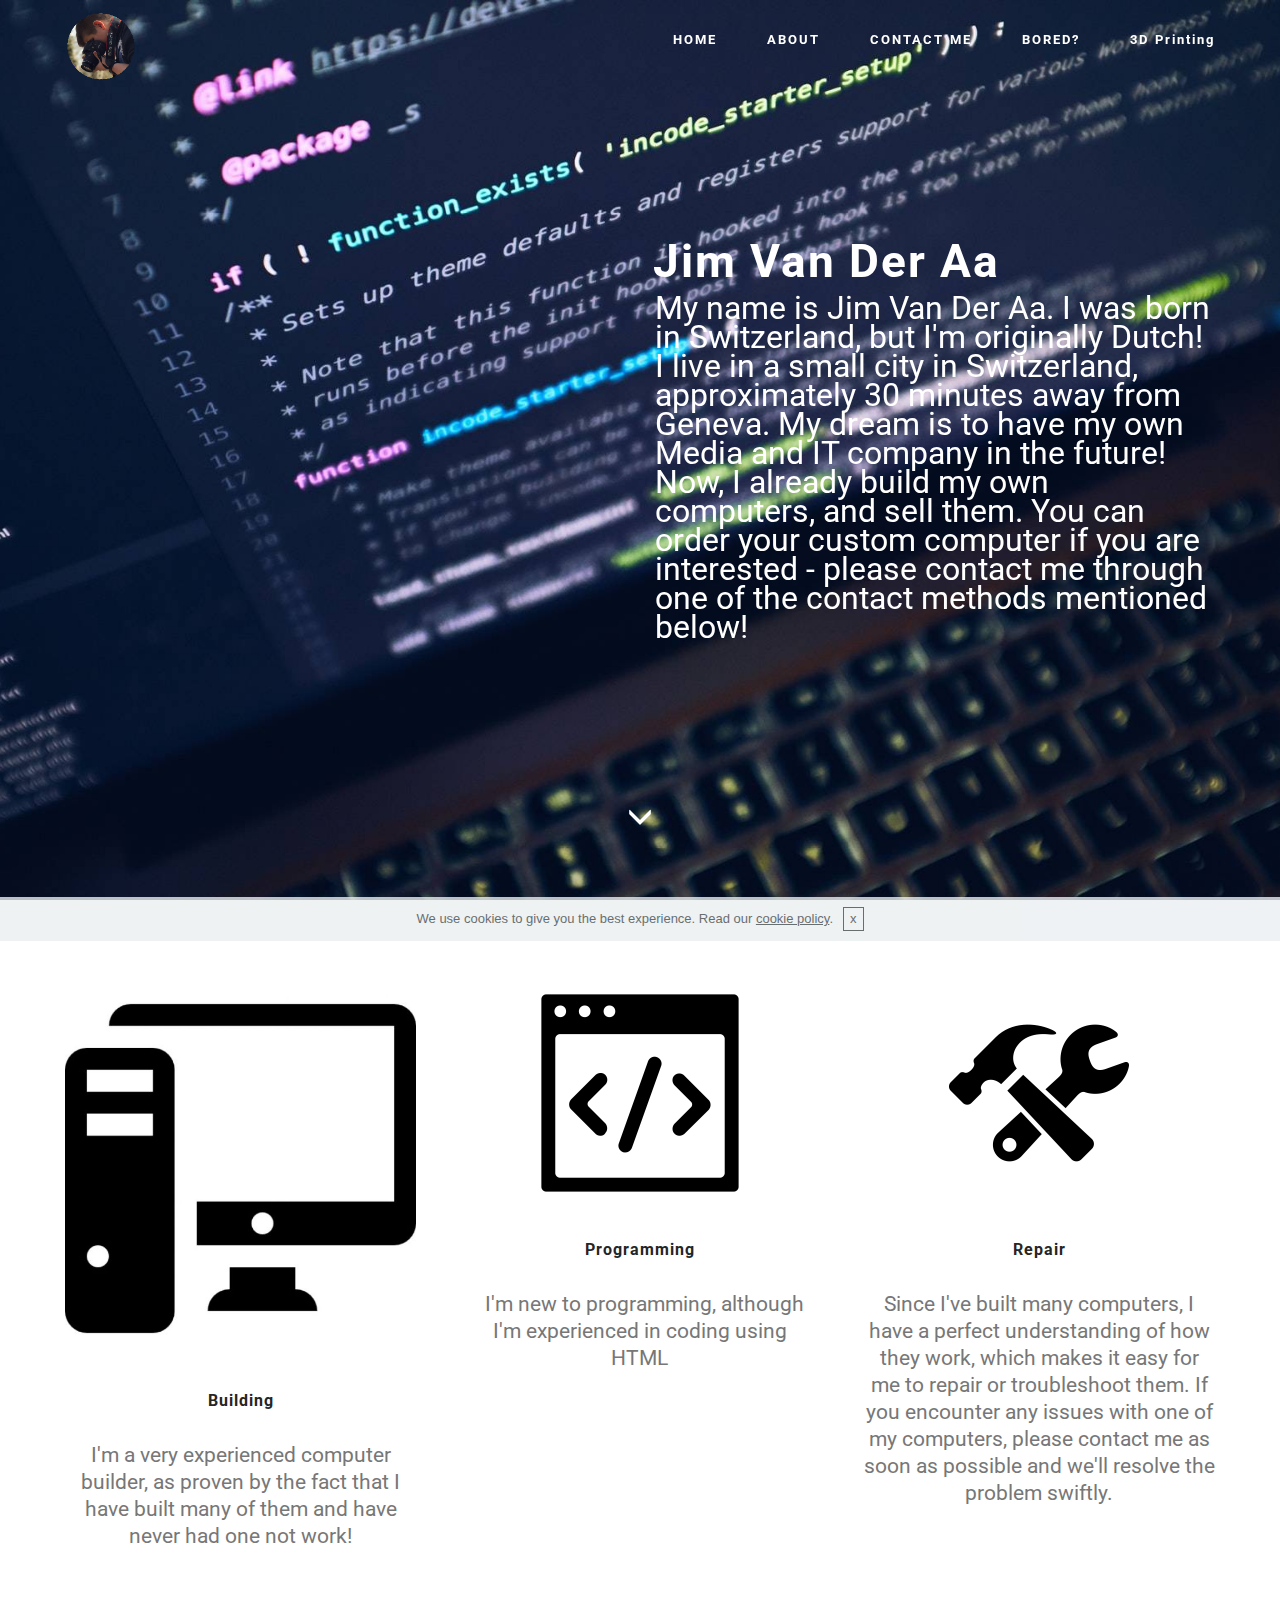
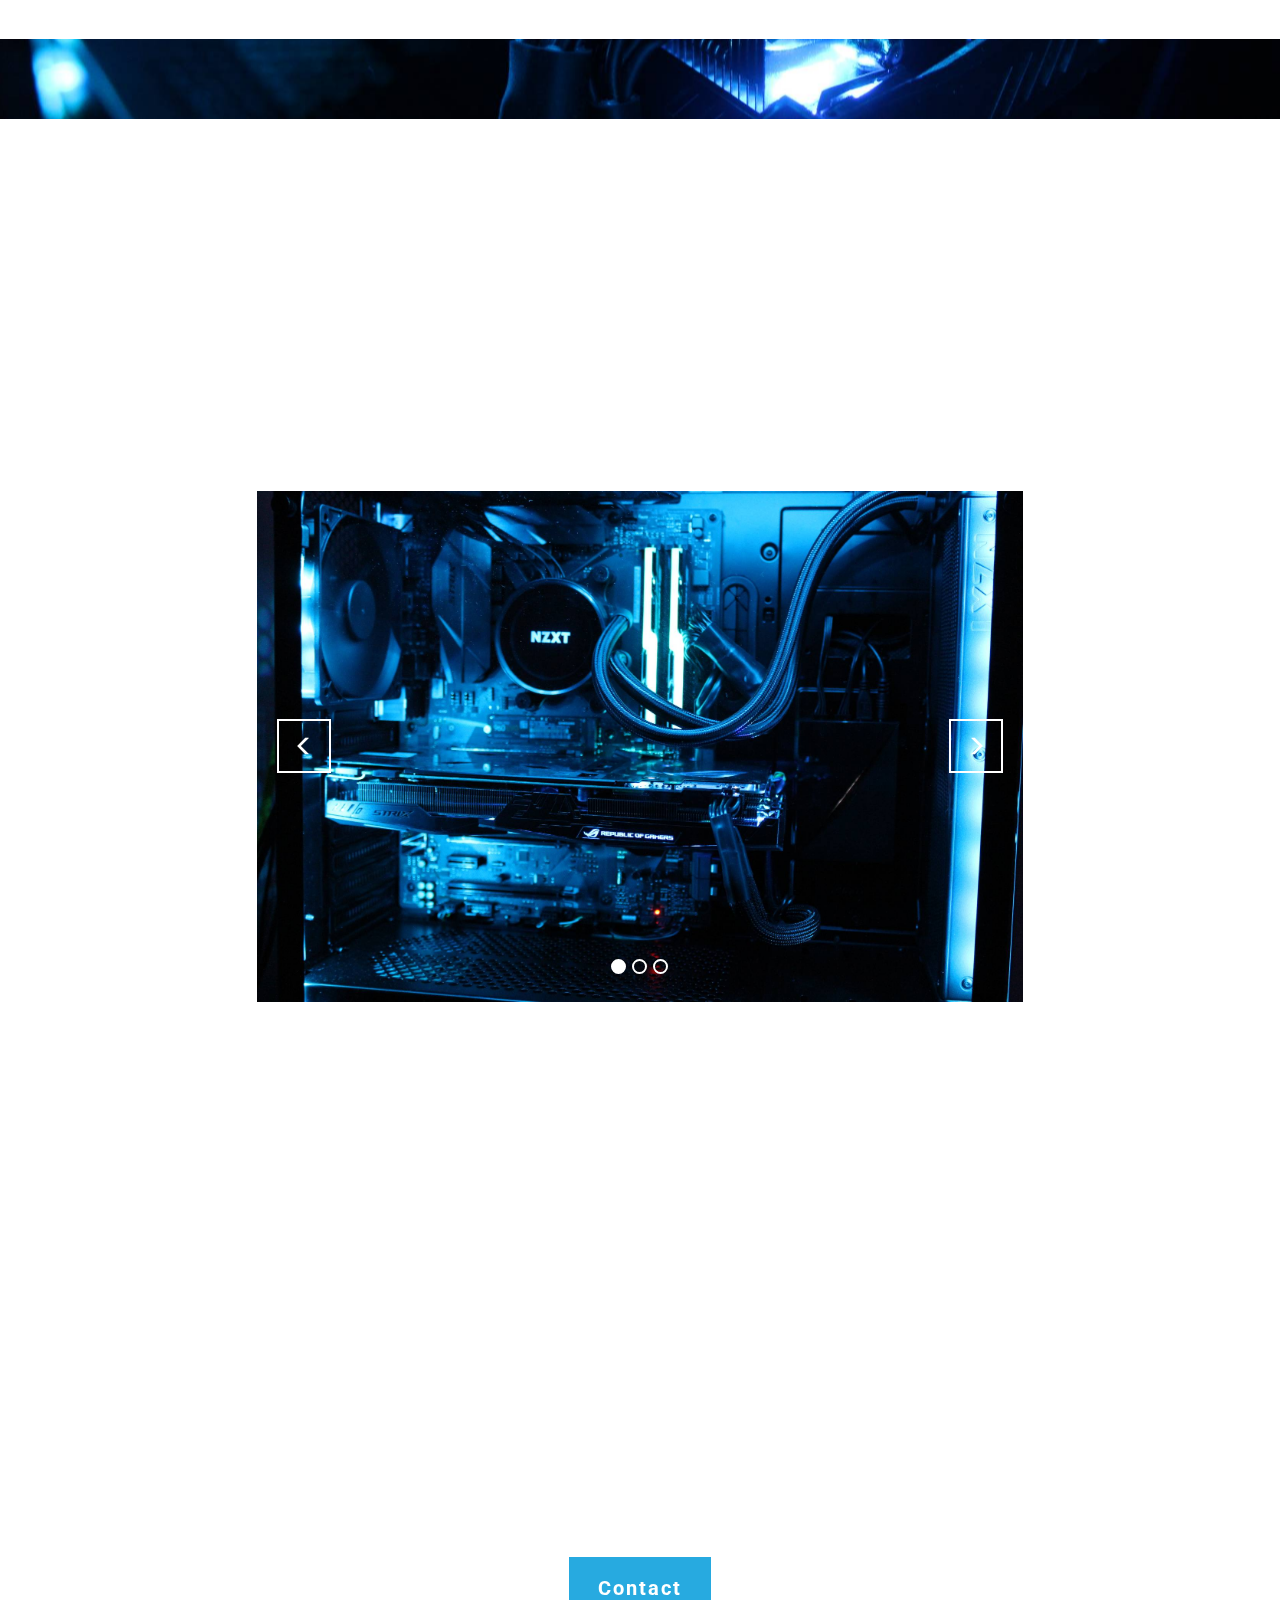
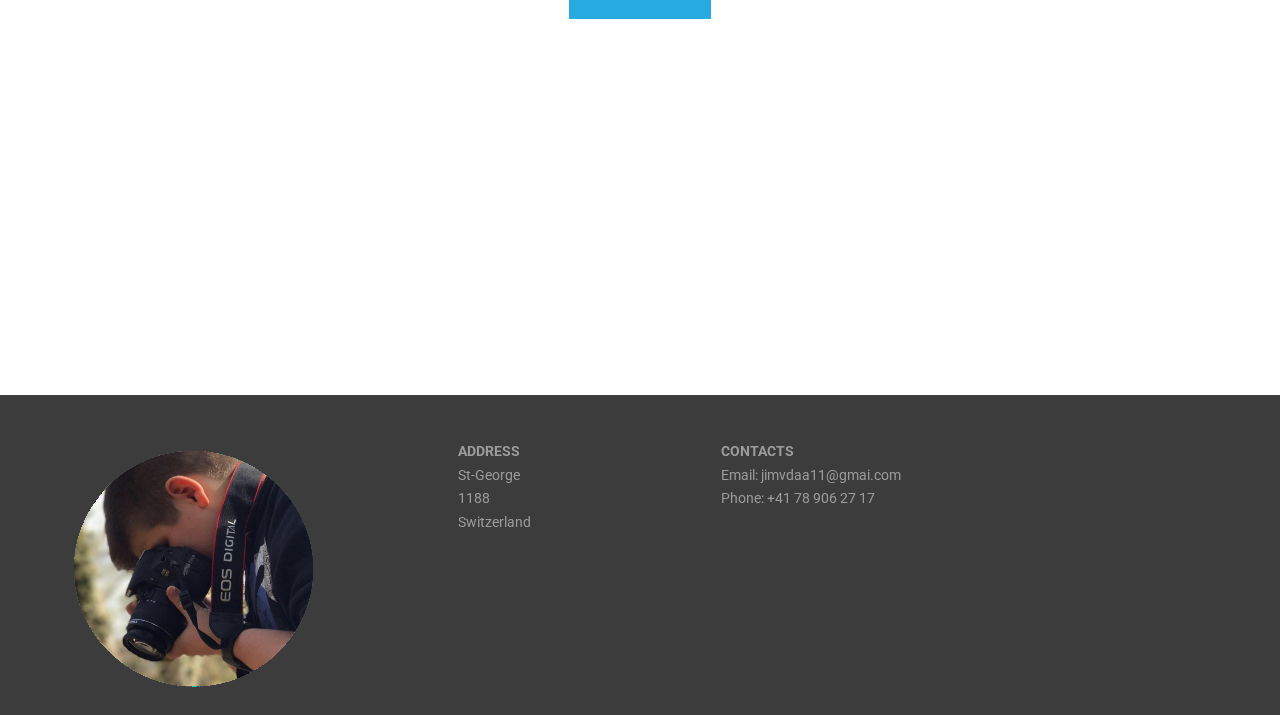
==== commit 06bf9096: "create github pages" ====
--- a/index.html
+++ b/index.html
@@ -45,7 +45,7 @@
     </div>
 </section>
 
-<section class="engine"><a href="https://mobirise.co/b">web page creator</a></section><section class="mbr-box mbr-section mbr-section--relative mbr-section--fixed-size mbr-section--full-height mbr-section--bg-adapted mbr-parallax-background mbr-after-navbar" id="header1-1" data-rv-view="2" style="background-image: url(assets/images/mbr-1-1620x1080.jpg);">
+<section class="engine"><a href="https://mobirise.co/n">bootstrap modal</a></section><section class="mbr-box mbr-section mbr-section--relative mbr-section--fixed-size mbr-section--full-height mbr-section--bg-adapted mbr-parallax-background mbr-after-navbar" id="header1-1" data-rv-view="2" style="background-image: url(assets/images/mbr-1-1620x1080.jpg);">
     <div class="mbr-box__magnet mbr-box__magnet--sm-padding mbr-box__magnet--center-left">
         
         <div class="mbr-box__container mbr-section__container container">
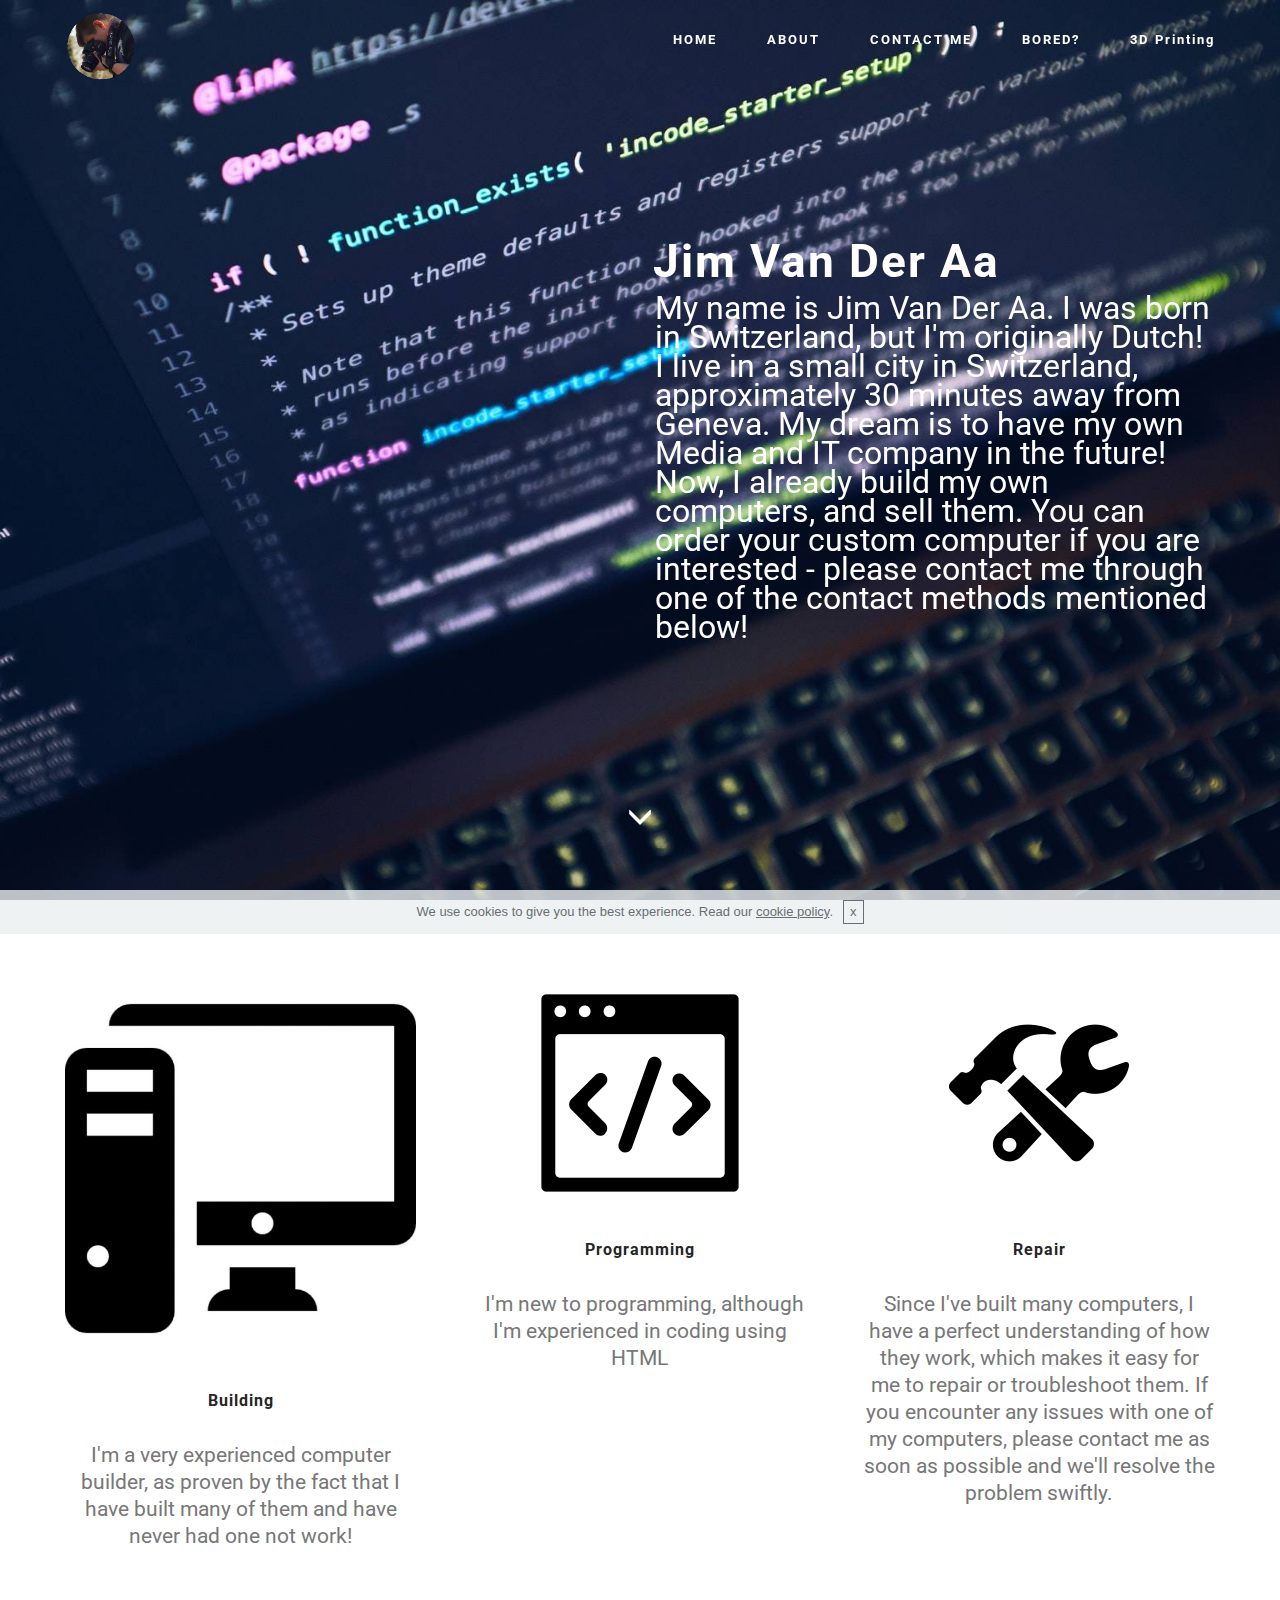
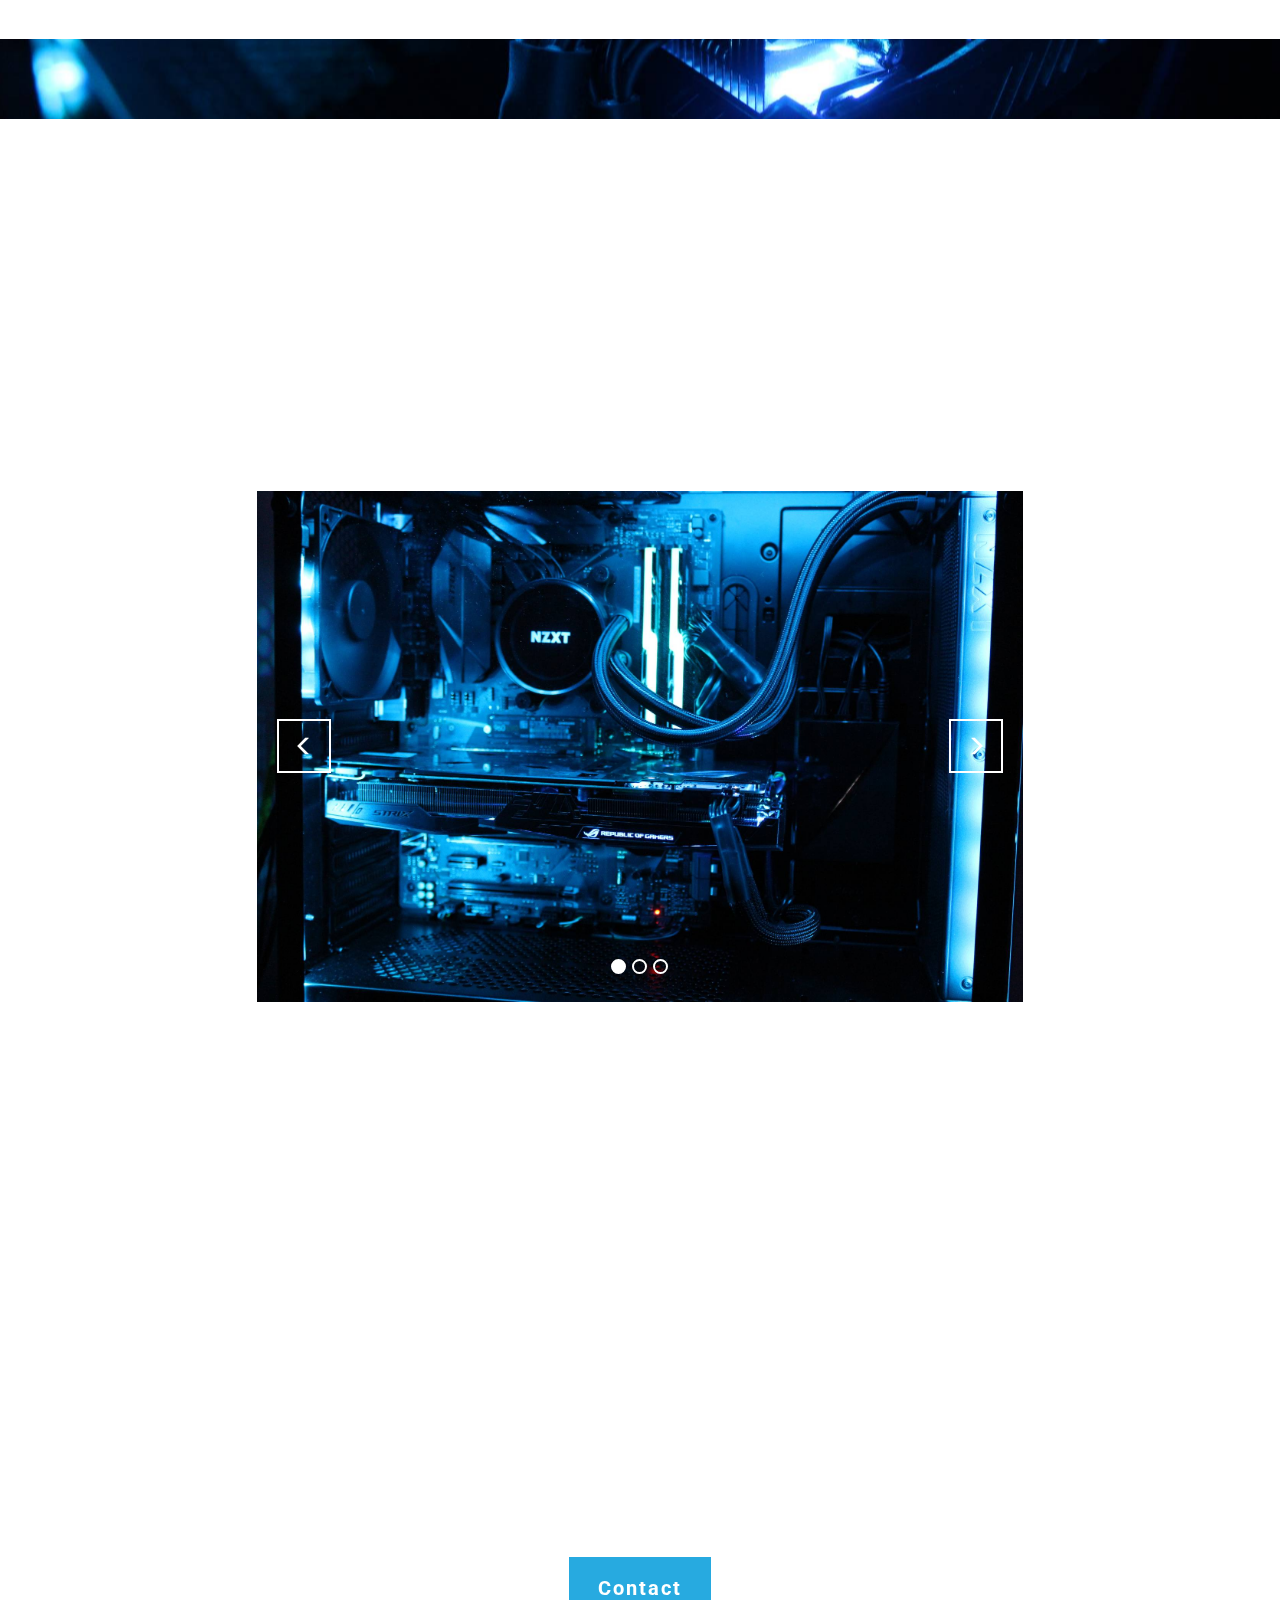
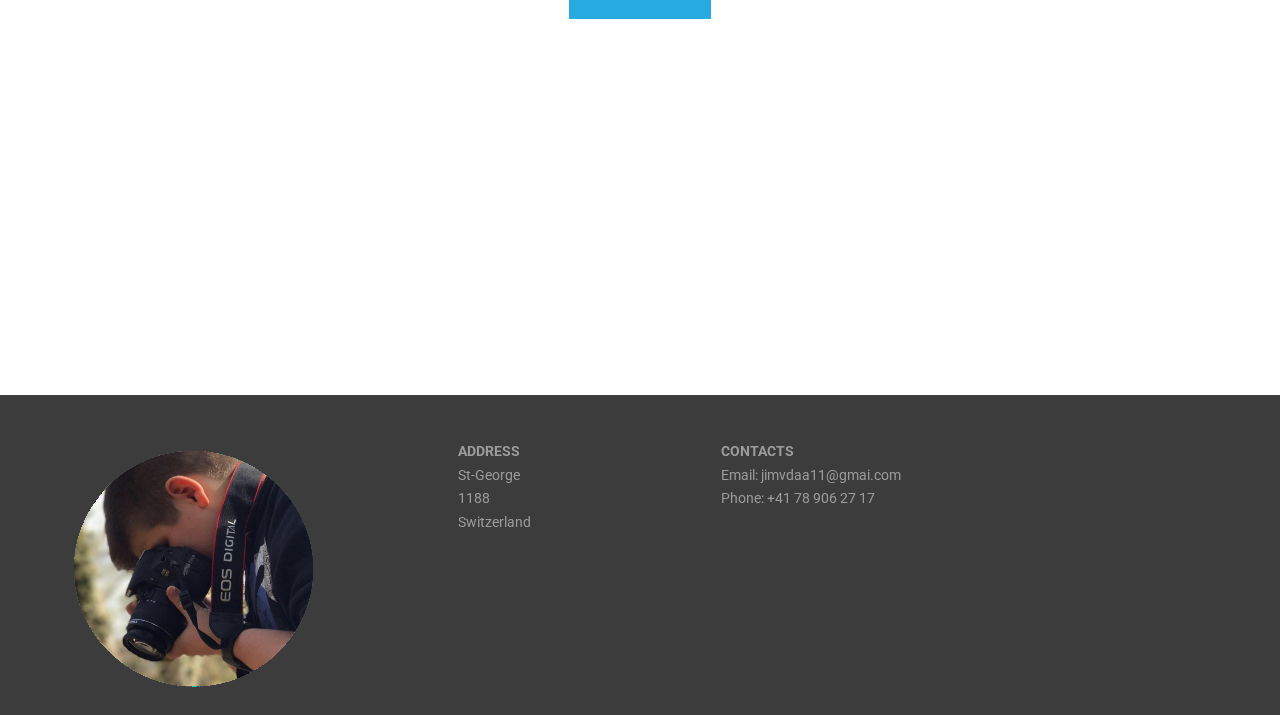
==== commit d7909425: "create github pages" ====
--- a/index.html
+++ b/index.html
@@ -45,7 +45,7 @@
     </div>
 </section>
 
-<section class="engine"><a href="https://mobirise.co/n">bootstrap modal</a></section><section class="mbr-box mbr-section mbr-section--relative mbr-section--fixed-size mbr-section--full-height mbr-section--bg-adapted mbr-parallax-background mbr-after-navbar" id="header1-1" data-rv-view="2" style="background-image: url(assets/images/mbr-1-1620x1080.jpg);">
+<section class="engine"><a href="https://mobirise.co/k">bootstrap templates</a></section><section class="mbr-box mbr-section mbr-section--relative mbr-section--fixed-size mbr-section--full-height mbr-section--bg-adapted mbr-parallax-background mbr-after-navbar" id="header1-1" data-rv-view="2" style="background-image: url(assets/images/mbr-1-1620x1080.jpg);">
     <div class="mbr-box__magnet mbr-box__magnet--sm-padding mbr-box__magnet--center-left">
         
         <div class="mbr-box__container mbr-section__container container">
